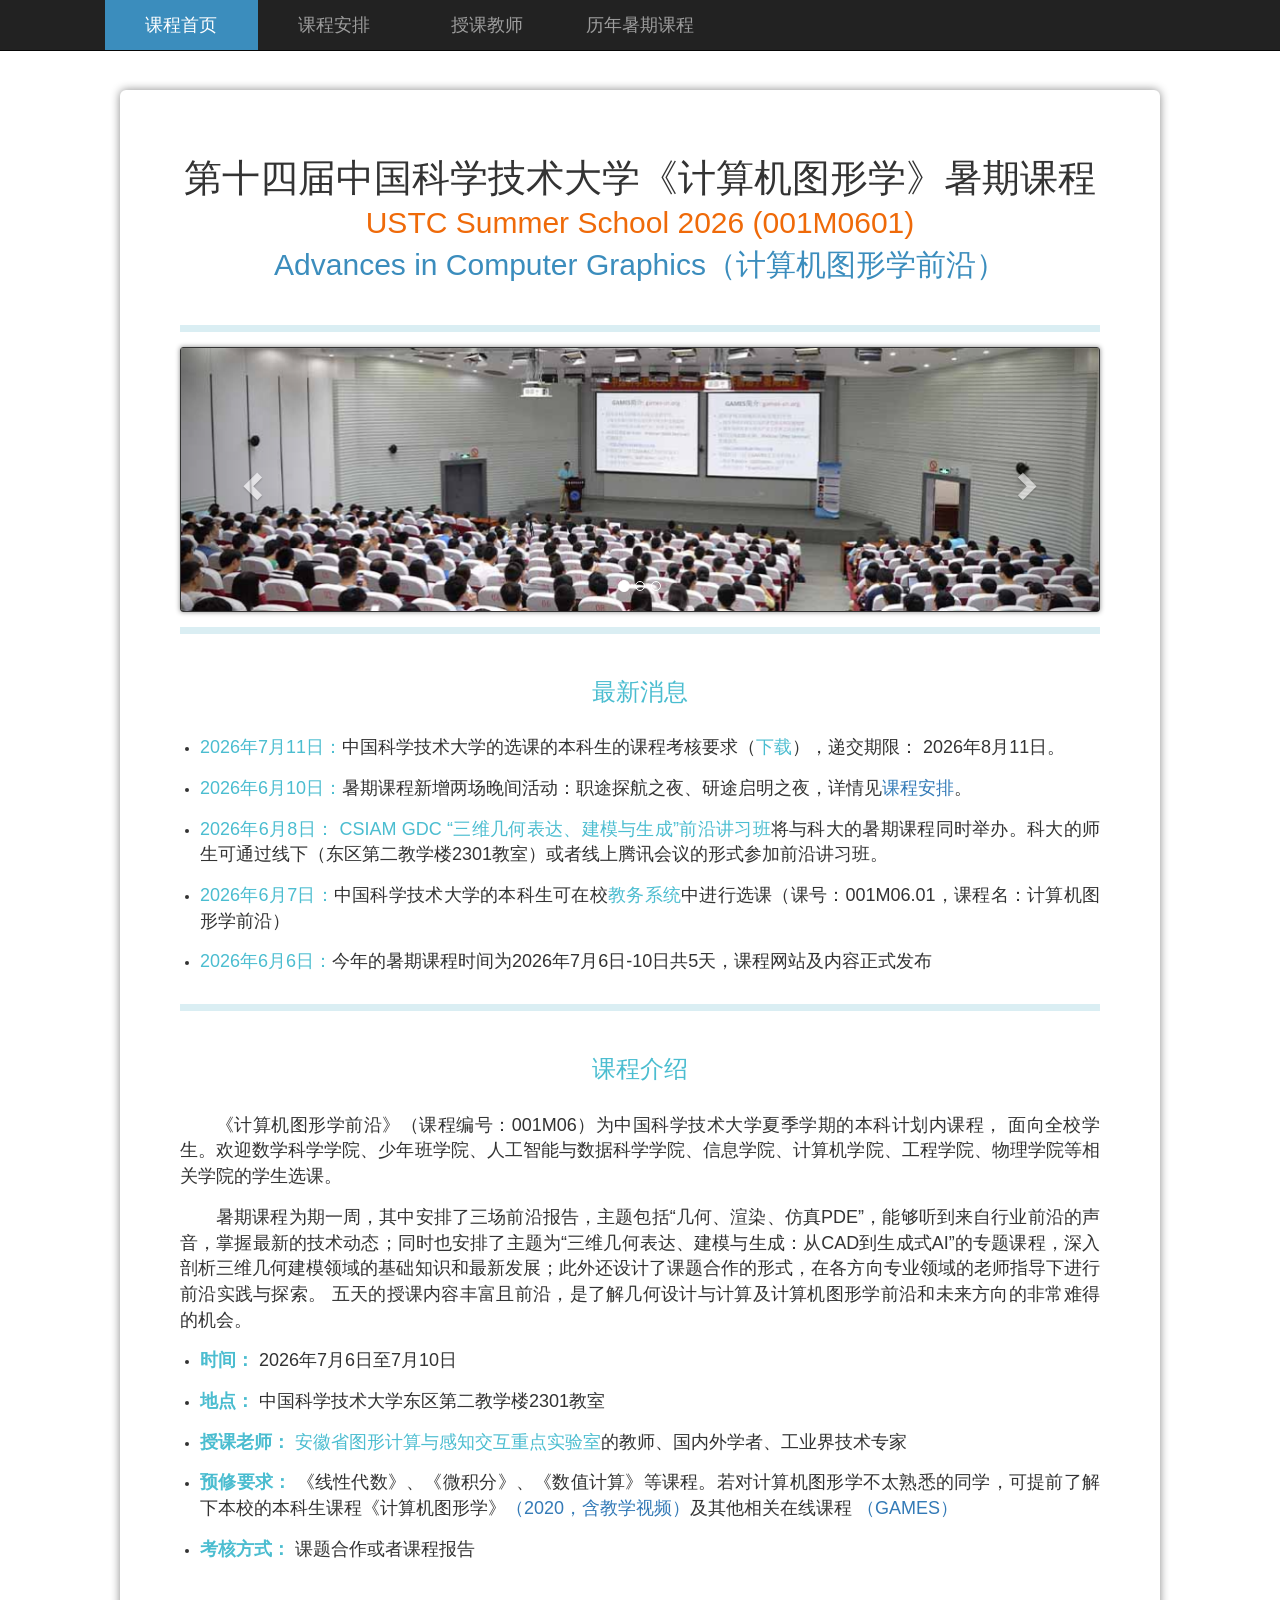
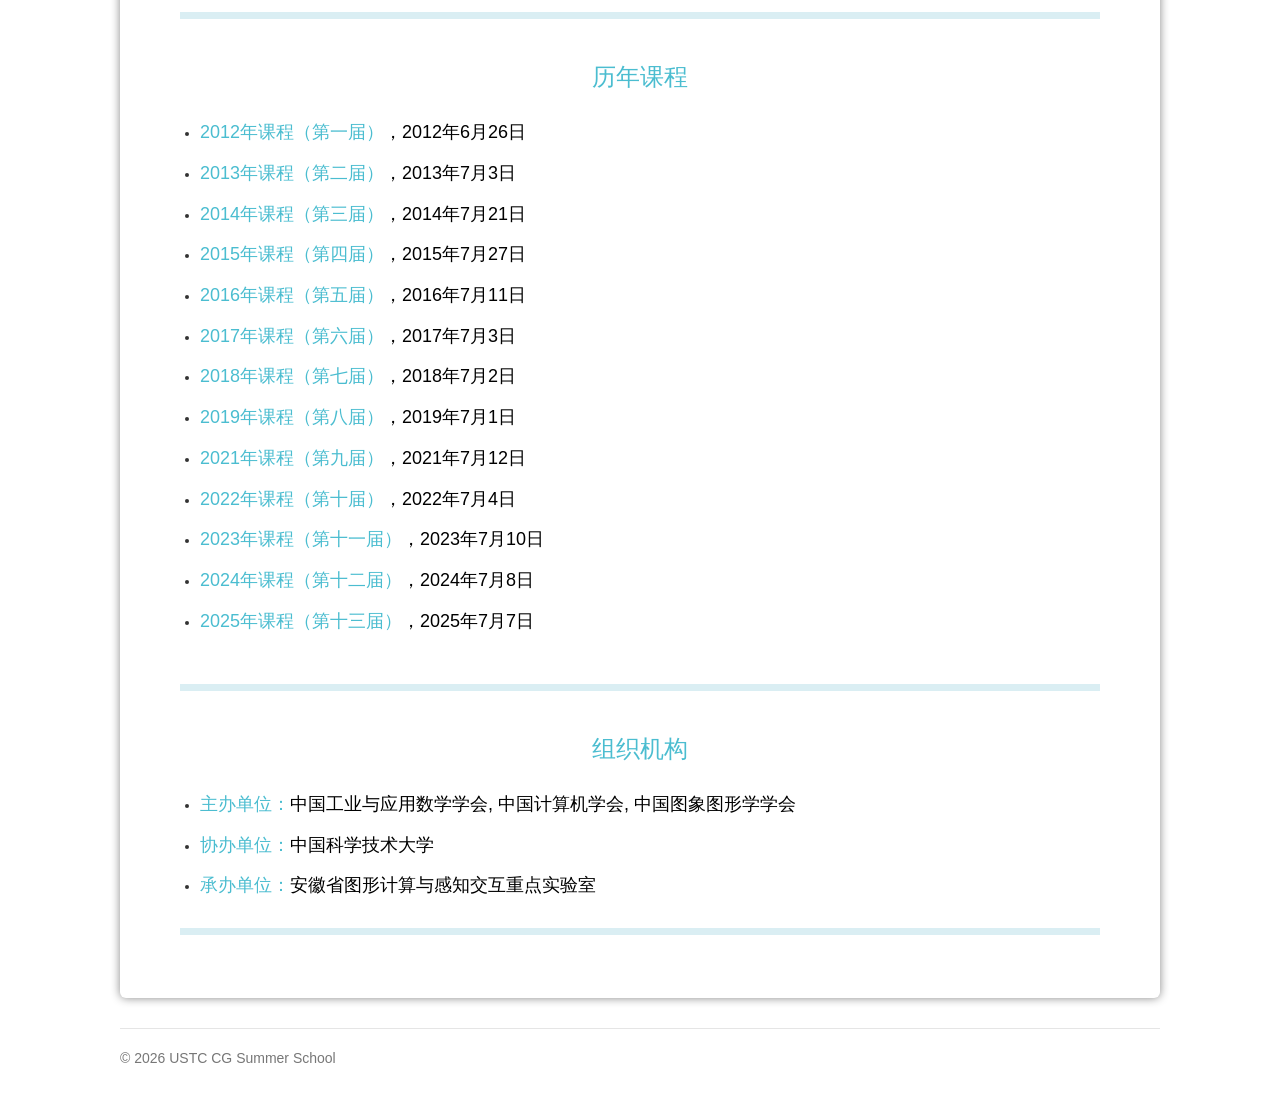
==== index.html @ a4daa9c7 "init" ====
<!DOCTYPE html>
<!-- saved from url=(0070)http://staff.ustc.edu.cn/~lgliu/Courses/SummerSchool_2025/default.html -->
<html lang="en">

<head>
  <meta http-equiv="Content-Type" content="text/html; charset=UTF-8">

  <meta http-equiv="X-UA-Compatible" content="IE=edge">
  <meta name="viewport" content="width=device-width, initial-scale=1">
  <!-- The above 3 meta tags *must* come first in the head; any other head content must come *after* these tags -->
  <meta name="description" content="">
  <meta name="author" content="">
  <link rel="icon" href="./favicon.ico">

  <title>2026中科大《计算机图形学》暑期课程</title>

  <!-- Bootstrap core CSS -->
  <link href="./css_files/bootstrap.css" rel="stylesheet">

  <!-- IE10 viewport hack for Surface/desktop Windows 8 bug -->
  <link href="./css_files/ie10-viewport-bug-workaround.css" rel="stylesheet">

  <!-- Custom styles for this template -->
  <link href="./css_files/GAMES_style.css" rel="stylesheet">
  <link href="./css_files/GAMES_Mobile_style.css" rel="stylesheet">
  <!-- Just for debugging purposes. Don't actually copy these 2 lines! -->
  <!--[if lt IE 9]><script src="../../assets/js/ie8-responsive-file-warning.js"></script><![endif]-->
  <script src="./js_files/ie-emulation-modes-warning.js"></script>

  <!-- HTML5 shim and Respond.js for IE8 support of HTML5 elements and media queries -->
  <!--[if lt IE 9]>
      <script src="https://oss.maxcdn.com/html5shiv/3.7.3/html5shiv.min.js"></script>
      <script src="https://oss.maxcdn.com/respond/1.4.2/respond.min.js"></script>
    <![endif]-->
  <style id="highlight-mengshou-style">
    .highlight-mengshou-wrap {
      background: #ff9;
      cursor: pointer;
    }

    .highlight-mengshou-wrap.active {
      background: #ffb;
    }
  </style>
</head>

<body>

  <nav class="navbar navbar-inverse navbar-fixed-top">
    <div class="container">
      <div class="navbar-header">
        <button type="button" class="navbar-toggle collapsed" data-toggle="collapse" data-target="#navbar"
          aria-expanded="false" aria-controls="navbar">
          <span class="sr-only">Toggle navigation</span>
          <span class="icon-bar"></span>
          <span class="icon-bar"></span>
          <span class="icon-bar"></span>
        </button>

        <!--<a class="navbar-brand" href="#"></a>-->

      </div>
      <div id="navbar" class="collapse navbar-collapse">
        <ul class="nav navbar-nav">
          <li class="active"><a href="./index.html">课程首页</a></li>
          <li><a href="./program.html">课程安排</a></li>
          <li><a href="./speaker.html">授课教师</a></li>
          <li><a href="http://staff.ustc.edu.cn/~lgliu/Courses/SummerSchool/USTC-summer-school.html"
              target="_blank">历年暑期课程</a></li>
        </ul>
      </div>
      <!--/.nav-collapse -->
    </div>
  </nav>

  <!--/.nav-collapse -->



  <div class="container">

    <div class="starter-template">

      <div class="jumbotron">
        <h1 style="font-size:38px;">第十四届中国科学技术大学《计算机图形学》暑期课程<br>
          <font style="color:#ef6a09;font-weight:500;font-size:30px;">USTC Summer School 2026 (001M0601)</font>
          <br>
          <font style="color:#3b8dbd;font-weight:500;font-size:30px;">Advances in Computer Graphics（计算机图形学前沿）</font>
        </h1>
        <p style="font-size:22px;border-bottom: 7px solid rgb(218, 238, 243);"> <br></p>

        <div id="carousel-example-generic" class="carousel slide" data-ride="carousel">
          <ol class="carousel-indicators">
            <li data-target="#carousel-example-generic" data-slide-to="0" class="active"></li>
            <li data-target="#carousel-example-generic" data-slide-to="1" class=""></li>
            <li data-target="#carousel-example-generic" data-slide-to="2" class=""></li>
          </ol>
          <div class="carousel-inner" role="listbox">
            <div class="item active"><img src="./img_files/f1.jpg" alt="1st slide"></div>
            <div class="item"><img src="./img_files/f2.jpg" alt="2nd slide"></div>
            <div class="item"><img src="./img_files/f3.jpg" alt="3nd slide"></div>
          </div>
          <a class="left carousel-control" href="#carousel-example-generic" role="button" data-slide="prev">
            <span class="glyphicon glyphicon-chevron-left" aria-hidden="true"></span>
            <span class="sr-only">Previous</span>
          </a>
          <a class="right carousel-control" href="#carousel-example-generic" role="button" data-slide="next">
            <span class="glyphicon glyphicon-chevron-right" aria-hidden="true"></span>
            <span class="sr-only">Next</span>
          </a>
        </div>
        <p style="font-size:10px;border-bottom: 7px solid rgb(218, 238, 243);"> <br></p>
        <br>
        <h4 style="color:#4bbdd0;">最新消息</h4>
        <br>
        <ul style="text-align:left;padding-left:20px;">

          <li>
            <p>
              <font style="color:#4bbdd0;font-weight:500;">2026年7月11日：</font>中国科学技术大学的选课的本科生的课程考核要求（<a
                style="color:#4bbdd0;"
                href="http://staff.ustc.edu.cn/~fuxm/course/SummerSchool_2026/download/FinalTest.docx">下载</a>），递交期限：
              2026年8月11日。
            </p>
          </li>


          <li>
            <p>
              <font style="color:#4bbdd0;font-weight:500;">2026年6月10日：</font>暑期课程新增两场晚间活动：职途探航之夜、研途启明之夜，详情见<a
                href="./program.html" target="_blank">课程安排</a>。
            </p>
          </li>
          <li>
            <p>
              <font style="color:#4bbdd0;font-weight:500;">2026年6月8日：</font><a style="color:#4bbdd0;"
                href="http://http://gcl.ustc.edu.cn/static/GRMG2026/index.html" target="_blank">
                CSIAM GDC “三维几何表达、建模与生成”前沿讲习班</a>将与科大的暑期课程同时举办。科大的师生可通过线下（东区第二教学楼2301教室）或者线上腾讯会议的形式参加前沿讲习班。
            </p>
          </li>
          <li>
            <p>
              <font style="color:#4bbdd0;font-weight:500;">2026年6月7日：</font>中国科学技术大学的本科生可在校<a style="color:#4bbdd0;"
                href="https://jw.ustc.edu.cn/login" target="_blank">教务系统</a>中进行选课（课号：001M06.01，课程名：计算机图形学前沿）
            </p>
          </li>


          <li>
            <p>
              <font style="color:#4bbdd0;font-weight:500;">2026年6月6日：</font>今年的暑期课程时间为2026年7月6日-10日共5天，课程网站及内容正式发布
            </p>
          </li>

        </ul>
        <p style="font-size:10px;border-bottom: 7px solid rgb(218, 238, 243);"> <br></p>
        <br>
        <h4 style="color:#4bbdd0;">课程介绍</h4>
        <br>
        <p style="text-indent:36px;word-break: normal; ">《计算机图形学前沿》（课程编号：001M06）为中国科学技术大学夏季学期的本科计划内课程，
          面向全校学生。欢迎数学科学学院、少年班学院、人工智能与数据科学学院、信息学院、计算机学院、工程学院、物理学院等相关学院的学生选课。</p>
        <p style="text-indent:36px;">
          暑期课程为期一周，其中安排了三场前沿报告，主题包括“几何、渲染、仿真PDE”，能够听到来自行业前沿的声音，掌握最新的技术动态；同时也安排了主题为“三维几何表达、建模与生成：从CAD到生成式AI”的专题课程，深入剖析三维几何建模领域的基础知识和最新发展；此外还设计了课题合作的形式，在各方向专业领域的老师指导下进行前沿实践与探索。
          五天的授课内容丰富且前沿，是了解几何设计与计算及计算机图形学前沿和未来方向的非常难得的机会。</p>
        <p></p>
        <p style="text-indent:36px;"></p>
        <ul style="text-align:left;padding-left:20px;">
          <li>
            <p>
              <font style="font-weight:bold;color:#4bbdd0;">时间：</font>
              <font style="font-weight:500;">2026年7月6日至7月10日</font>
            </p>
          </li>
          <li>
            <p>
              <font style="font-weight:bold;color:#4bbdd0;">地点：</font>
              <font style="font-weight:500;">中国科学技术大学东区第二教学楼2301教室</font>
            </p>
          </li>
          <li>
            <p>
              <font style="font-weight:bold;color:#4bbdd0;">授课老师：</font>
              <font style="font-weight:500;"><a style="color:#4bbdd0;" href="http://gcl.ustc.edu.cn/" target="_blank">
                  安徽省图形计算与感知交互重点实验室</a>的教师、国内外学者、工业界技术专家</font>
            </p>
          </li>
          <li>
            <p>
              <font style="font-weight:bold;color:#4bbdd0;">预修要求：</font>
              <font style="font-weight:500;">《线性代数》、《微积分》、《数值计算》等课程。若对计算机图形学不太熟悉的同学，可提前了解下本校的本科生课程《计算机图形学》<a
                  href="http://staff.ustc.edu.cn/~lgliu/Courses/ComputerGraphics_2020_spring-summer/default.htm"
                  target="_blank">（2020，含教学视频）</a>及其他相关在线课程
                <a href="http://staff.ustc.edu.cn/~lgliu/Courses/SummerSchool/USTC-summer-school.html"
                  target="_blank">（GAMES）</a>
              </font>
            </p>
          </li>
          <li>
            <p>
              <font style="font-weight:bold;color:#4bbdd0;">考核方式：</font>
              <font style="font-weight:500;">课题合作或者课程报告</font>
            </p>
          </li>
        </ul>


        <br>
        <p style="font-size:10px;border-bottom: 7px solid rgb(218, 238, 243);"> <br></p>
        <br>
        <h4 style="color:#4bbdd0;">历年课程</h4>
        <br>
        <ul style="text-align:left;padding-left:20px;">
          <li>
            <p>
              <font style="color:#000000;font-weight:400;"><a style="color:#4bbdd0;font-weight:400;"
                  href="http://staff.ustc.edu.cn/~lgliu/Courses/SummerSchool_2012/default.htm"
                  target="_blank">2012年课程（第一届）</a>，2012年6月26日</font><br>
            </p>
          </li>
          <li>
            <p>
              <font style="color:#000000;font-weight:400;"><a style="color:#4bbdd0;font-weight:400;"
                  href="http://staff.ustc.edu.cn/~lgliu/Courses/SummerSchool_2013/default.htm"
                  target="_blank">2013年课程（第二届）</a>，2013年7月3日</font><br>
            </p>
          </li>
          <li>
            <p>
              <font style="color:#000000;font-weight:400;"><a style="color:#4bbdd0;font-weight:400;"
                  href="http://staff.ustc.edu.cn/~lgliu/Courses/SummerSchool_2014/default.htm"
                  target="_blank">2014年课程（第三届）</a>，2014年7月21日</font><br>
            </p>
          </li>
          <li>
            <p>
              <font style="color:#000000;font-weight:400;"><a style="color:#4bbdd0;font-weight:400;"
                  href="http://staff.ustc.edu.cn/~lgliu/Courses/SummerSchool_2015/default.html"
                  target="_blank">2015年课程（第四届）</a>，2015年7月27日</font><br>
            </p>
          </li>
          <li>
            <p>
              <font style="color:#000000;font-weight:400;"><a style="color:#4bbdd0;font-weight:400;"
                  href="http://staff.ustc.edu.cn/~lgliu/Courses/SummerSchool_2016/default.html"
                  target="_blank">2016年课程（第五届）</a>，2016年7月11日</font><br>
            </p>
          </li>
          <li>
            <p>
              <font style="color:#000000;font-weight:400;"><a style="color:#4bbdd0;font-weight:400;"
                  href="http://staff.ustc.edu.cn/~lgliu/Courses/SummerSchool_2017/default.html"
                  target="_blank">2017年课程（第六届）</a>，2017年7月3日</font><br>
            </p>
          </li>
          <li>
            <p>
              <font style="color:#000000;font-weight:400;"><a style="color:#4bbdd0;font-weight:400;"
                  href="http://staff.ustc.edu.cn/~lgliu/Courses/SummerSchool_2018"
                  target="_blank">2018年课程（第七届）</a>，2018年7月2日</font><br>
            </p>
          </li>
          <li>
            <p>
              <font style="color:#000000;font-weight:400;"><a style="color:#4bbdd0;font-weight:400;"
                  href="http://staff.ustc.edu.cn/~juyong/SummerSchool_2019" target="_blank">2019年课程（第八届）</a>，2019年7月1日
              </font><br>
            </p>
          </li>
          <li>
            <p>
              <font style="color:#000000;font-weight:400;"><a style="color:#4bbdd0;font-weight:400;"
                  href="http://staff.ustc.edu.cn/~renjiec/SummerSchool_2021" target="_blank">2021年课程（第九届）</a>，2021年7月12日
              </font><br>
            </p>
          </li>
          <li>
            <p>
              <font style="color:#000000;font-weight:400;"><a style="color:#4bbdd0;font-weight:400;"
                  href="http://staff.ustc.edu.cn/~renjiec/SummerSchool_2022" target="_blank">2022年课程（第十届）</a>，2022年7月4日
              </font><br>
            </p>
          </li>
          <li>
            <p>
              <font style="color:#000000;font-weight:400;"><a style="color:#4bbdd0;font-weight:400;"
                  href="http://gcl.ustc.edu.cn/Courses/SummerSchool_2023" target="_blank">2023年课程（第十一届）</a>，2023年7月10日
              </font><br>
            </p>
          </li>
          <li>
            <p>
              <font style="color:#000000;font-weight:400;"><a style="color:#4bbdd0;font-weight:400;"
                  href="http://staff.ustc.edu.cn/~fuxm/course/SummerSchool_2024/index.html"
                  target="_blank">2024年课程（第十二届）</a>，2024年7月8日</font><br>
            </p>
          </li>
          <li>
            <p>
              <font style="color:#000000;font-weight:400;"><a style="color:#4bbdd0;font-weight:400;"
                  href="http://staff.ustc.edu.cn/~fuxm/course/SummerSchool_2025/index.html"
                  target="_blank">2025年课程（第十三届）</a>，2025年7月7日</font><br>
            </p>
          </li>
        </ul>
        <br>

        <p style="font-size:10px;border-bottom: 7px solid rgb(218, 238, 243);"> <br></p>
        <br>
        <h4 style="color:#4bbdd0;">组织机构</h4>
        <br>
        <ul style="text-align:left;padding-left:20px;">
          <li>
            <p>
              <font style="color:#4bbdd0;font-weight:500;">主办单位：</font><a style="color:#000000;font-weight:400;"
                href="https://www.csiam.org.cn/" target="_blank">中国工业与应用数学学会,</a> <a
                style="color:#000000;font-weight:400;" href="https://www.ccf.org.cn/" target="_blank">中国计算机学会,</a> <a
                style="color:#000000;font-weight:400;" href="http://www.csig.org.cn/" target="_blank">中国图象图形学学会</a>
            </p>
          </li>
          <li>
            <p>
              <font style="color:#4bbdd0;font-weight:500;">协办单位：</font><a style="color:#000000;font-weight:400;"
                href="http://www.ustc.edu.cn/" target="_blank">中国科学技术大学</a>
            </p>
          </li>
          <li>
            <p>
              <font style="color:#4bbdd0;font-weight:500;">承办单位：</font><a style="color:#000000;font-weight:400;"
                href="http://gcl.ustc.edu.cn/" target="_blank">安徽省图形计算与感知交互重点实验室</a>
            </p>
          </li>
        </ul>
        <p style="font-size:10px;border-bottom: 7px solid rgb(218, 238, 243);"> <br></p>




      </div>



      <footer class="footer">
        <p>© 2026 USTC CG Summer School</p>
      </footer>


    </div>

  </div>
  <!-- /.container -->


  <!-- Bootstrap core JavaScript
    ================================================== -->
  <!-- Placed at the end of the document so the pages load faster -->
  <script src="./js_files/jquery.min.js"></script>
  <script>
    window.jQuery || document.write('<script src="./js_files/jquery.min.js"><\/script>')
  </script>
  <script src="./js_files/bootstrap.min.js"></script>
  <script src="./js_files/docs.min.js"></script>

  <!-- IE10 viewport hack for Surface/desktop Windows 8 bug -->
  <script src="./js_files/ie10-viewport-bug-workaround.js"></script>



  <webhighlights-element-registry elements-count="51"></webhighlights-element-registry>
  <div id="webhighlights-notificationsghdpaajjhmlfkogblgeibaabcpjfgldn"></div>
  <style id="web-highlights-global-style-variables">
    :root {
      --wh-slate-50: #f8fafc;
      --wh-slate-100: #f1f5f9;
      --wh-slate-200: #e2e8f0;
      --wh-slate-300: #cbd5e1;
      --wh-slate-400: #94a3b8;
      --wh-slate-500: #64748b;
      --wh-slate-600: #475569;
      --wh-slate-700: #334155;
      --wh-slate-800: #1e293b;
      --wh-slate-900: #0f172a;
      --wh-slate-950: #020617;
      --wh-primary-50: rgb(188, 220, 205);
      --wh-primary-100: rgb(154, 208, 185);
      --wh-primary-200: rgb(120, 197, 164);
      --wh-primary-300: rgb(86, 186, 144);
      --wh-primary-400: rgb(53, 176, 125);
      --wh-primary-500: rgb(0, 179, 122);
      --wh-primary-600: hsl(161, 100%, 33%);
      --wh-primary-700: hsl(161, 100%, 31%);
      --wh-primary-800: hsl(161, 100%, 29%);
      --wh-primary-900: hsl(161, 100%, 25%);
      --wh-primary-950: hsl(161, 100%, 20%);
      --wh-secondary-50: hsl(218, 22%, 27%);
      --wh-secondary-100: hsl(218, 22%, 23%);
      --wh-secondary-200: hsl(218, 22%, 22%);
      --wh-secondary-300: hsl(218, 22%, 19%);
      --wh-secondary-400: hsl(218, 22%, 17%);
      --wh-secondary-500: hsl(218, 22%, 15%);
      --wh-secondary-600: hsl(218, 22%, 13%);
      --wh-secondary-700: hsl(218, 22%, 11%);
      --wh-secondary-800: hsl(218, 22%, 9%);
      --wh-secondary-900: hsl(218, 22%, 5%);
      --wh-secondary-950: hsl(218, 22%, 3%);
      --wh-gray-50: #f9fafb;
      --wh-gray-100: #f3f4f6;
      --wh-gray-200: #e5e7eb;
      --wh-gray-300: #d1d5db;
      --wh-gray-400: #9ca3af;
      --wh-gray-500: #6b7280;
      --wh-gray-600: #4b5563;
      --wh-gray-700: #374151;
      --wh-gray-800: #1f2937;
      --wh-gray-900: #111827;
      --wh-gray-950: #030712;
      --wh-zinc-50: #fafafa;
      --wh-zinc-100: #f4f4f5;
      --wh-zinc-200: #e4e4e7;
      --wh-zinc-300: #d4d4d8;
      --wh-zinc-400: #a1a1aa;
      --wh-zinc-500: #71717a;
      --wh-zinc-600: #52525b;
      --wh-zinc-700: #3f3f46;
      --wh-zinc-800: #27272a;
      --wh-zinc-900: #18181b;
      --wh-zinc-950: #09090b;
      --wh-neutral-50: #fafafa;
      --wh-neutral-100: #f5f5f5;
      --wh-neutral-200: #e5e5e5;
      --wh-neutral-300: #d4d4d4;
      --wh-neutral-400: #a3a3a3;
      --wh-neutral-500: #737373;
      --wh-neutral-600: #525252;
      --wh-neutral-700: #404040;
      --wh-neutral-800: #262626;
      --wh-neutral-900: #171717;
      --wh-neutral-950: #0a0a0a;
      --wh-stone-50: #fafaf9;
      --wh-stone-100: #f5f5f4;
      --wh-stone-200: #e7e5e4;
      --wh-stone-300: #d6d3d1;
      --wh-stone-400: #a8a29e;
      --wh-stone-500: #78716c;
      --wh-stone-600: #57534e;
      --wh-stone-700: #44403c;
      --wh-stone-800: #292524;
      --wh-stone-900: #1c1917;
      --wh-stone-950: #0c0a09;
      --wh-red-50: #fef2f2;
      --wh-red-100: #fee2e2;
      --wh-red-200: #fecaca;
      --wh-red-300: #fca5a5;
      --wh-red-400: #f87171;
      --wh-red-500: #ef4444;
      --wh-red-600: #dc2626;
      --wh-red-700: #b91c1c;
      --wh-red-800: #991b1b;
      --wh-red-900: #7f1d1d;
      --wh-red-950: #450a0a;
      --wh-orange-50: #fff7ed;
      --wh-orange-100: #ffedd5;
      --wh-orange-200: #fed7aa;
      --wh-orange-300: #fdba74;
      --wh-orange-400: #fb923c;
      --wh-orange-500: #f97316;
      --wh-orange-600: #ea580c;
      --wh-orange-700: #c2410c;
      --wh-orange-800: #9a3412;
      --wh-orange-900: #7c2d12;
      --wh-orange-950: #431407;
      --wh-amber-50: #fffbeb;
      --wh-amber-100: #fef3c7;
      --wh-amber-200: #fde68a;
      --wh-amber-300: #fcd34d;
      --wh-amber-400: #fbbf24;
      --wh-amber-500: #f59e0b;
      --wh-amber-600: #d97706;
      --wh-amber-700: #b45309;
      --wh-amber-800: #92400e;
      --wh-amber-900: #78350f;
      --wh-amber-950: #451a03;
      --wh-yellow-50: #fefce8;
      --wh-yellow-100: #fef9c3;
      --wh-yellow-200: #fef08a;
      --wh-yellow-300: #fde047;
      --wh-yellow-400: #facc15;
      --wh-yellow-500: #eab308;
      --wh-yellow-600: #ca8a04;
      --wh-yellow-700: #a16207;
      --wh-yellow-800: #854d0e;
      --wh-yellow-900: #713f12;
      --wh-yellow-950: #422006;
      --wh-lime-50: #f7fee7;
      --wh-lime-100: #ecfccb;
      --wh-lime-200: #d9f99d;
      --wh-lime-300: #bef264;
      --wh-lime-400: #a3e635;
      --wh-lime-500: #84cc16;
      --wh-lime-600: #65a30d;
      --wh-lime-700: #4d7c0f;
      --wh-lime-800: #3f6212;
      --wh-lime-900: #365314;
      --wh-lime-950: #1a2e05;
      --wh-green-50: #f0fdf4;
      --wh-green-100: #dcfce7;
      --wh-green-200: #bbf7d0;
      --wh-green-300: #86efac;
      --wh-green-400: #4ade80;
      --wh-green-500: #22c55e;
      --wh-green-600: #16a34a;
      --wh-green-700: #15803d;
      --wh-green-800: #166534;
      --wh-green-900: #14532d;
      --wh-green-950: #052e16;
      --wh-emerald-50: #ecfdf5;
      --wh-emerald-100: #d1fae5;
      --wh-emerald-200: #a7f3d0;
      --wh-emerald-300: #6ee7b7;
      --wh-emerald-400: #34d399;
      --wh-emerald-500: #10b981;
      --wh-emerald-600: #059669;
      --wh-emerald-700: #047857;
      --wh-emerald-800: #065f46;
      --wh-emerald-900: #064e3b;
      --wh-emerald-950: #022c22;
      --wh-teal-50: #f0fdfa;
      --wh-teal-100: #ccfbf1;
      --wh-teal-200: #99f6e4;
      --wh-teal-300: #5eead4;
      --wh-teal-400: #2dd4bf;
      --wh-teal-500: #14b8a6;
      --wh-teal-600: #0d9488;
      --wh-teal-700: #0f766e;
      --wh-teal-800: #115e59;
      --wh-teal-900: #134e4a;
      --wh-teal-950: #042f2e;
      --wh-cyan-50: #ecfeff;
      --wh-cyan-100: #cffafe;
      --wh-cyan-200: #a5f3fc;
      --wh-cyan-300: #67e8f9;
      --wh-cyan-400: #22d3ee;
      --wh-cyan-500: #06b6d4;
      --wh-cyan-600: #0891b2;
      --wh-cyan-700: #0e7490;
      --wh-cyan-800: #155e75;
      --wh-cyan-900: #164e63;
      --wh-cyan-950: #083344;
      --wh-sky-50: #f0f9ff;
      --wh-sky-100: #e0f2fe;
      --wh-sky-200: #bae6fd;
      --wh-sky-300: #7dd3fc;
      --wh-sky-400: #38bdf8;
      --wh-sky-500: #0ea5e9;
      --wh-sky-600: #0284c7;
      --wh-sky-700: #0369a1;
      --wh-sky-800: #075985;
      --wh-sky-900: #0c4a6e;
      --wh-sky-950: #082f49;
      --wh-blue-50: #eff6ff;
      --wh-blue-100: #dbeafe;
      --wh-blue-200: #bfdbfe;
      --wh-blue-300: #93c5fd;
      --wh-blue-400: #60a5fa;
      --wh-blue-500: #3b82f6;
      --wh-blue-600: #2563eb;
      --wh-blue-700: #1d4ed8;
      --wh-blue-800: #1e40af;
      --wh-blue-900: #1e3a8a;
      --wh-blue-950: #172554;
      --wh-indigo-50: #eef2ff;
      --wh-indigo-100: #e0e7ff;
      --wh-indigo-200: #c7d2fe;
      --wh-indigo-300: #a5b4fc;
      --wh-indigo-400: #818cf8;
      --wh-indigo-500: #6366f1;
      --wh-indigo-600: #4f46e5;
      --wh-indigo-700: #4338ca;
      --wh-indigo-800: #3730a3;
      --wh-indigo-900: #312e81;
      --wh-indigo-950: #1e1b4b;
      --wh-violet-50: #f5f3ff;
      --wh-violet-100: #ede9fe;
      --wh-violet-200: #ddd6fe;
      --wh-violet-300: #c4b5fd;
      --wh-violet-400: #a78bfa;
      --wh-violet-500: #8b5cf6;
      --wh-violet-600: #7c3aed;
      --wh-violet-700: #6d28d9;
      --wh-violet-800: #5b21b6;
      --wh-violet-900: #4c1d95;
      --wh-violet-950: #2e1065;
      --wh-purple-50: #faf5ff;
      --wh-purple-100: #f3e8ff;
      --wh-purple-200: #e9d5ff;
      --wh-purple-300: #d8b4fe;
      --wh-purple-400: #c084fc;
      --wh-purple-500: #a855f7;
      --wh-purple-600: #9333ea;
      --wh-purple-700: #7e22ce;
      --wh-purple-800: #6b21a8;
      --wh-purple-900: #581c87;
      --wh-purple-950: #3b0764;
      --wh-fuchsia-50: #fdf4ff;
      --wh-fuchsia-100: #fae8ff;
      --wh-fuchsia-200: #f5d0fe;
      --wh-fuchsia-300: #f0abfc;
      --wh-fuchsia-400: #e879f9;
      --wh-fuchsia-500: #d946ef;
      --wh-fuchsia-600: #c026d3;
      --wh-fuchsia-700: #a21caf;
      --wh-fuchsia-800: #86198f;
      --wh-fuchsia-900: #701a75;
      --wh-fuchsia-950: #4a044e;
      --wh-pink-50: #fdf2f8;
      --wh-pink-100: #fce7f3;
      --wh-pink-200: #fbcfe8;
      --wh-pink-300: #f9a8d4;
      --wh-pink-400: #f472b6;
      --wh-pink-500: #ec4899;
      --wh-pink-600: #db2777;
      --wh-pink-700: #be185d;
      --wh-pink-800: #9d174d;
      --wh-pink-900: #831843;
      --wh-pink-950: #500724;
      --wh-rose-50: #fff1f2;
      --wh-rose-100: #ffe4e6;
      --wh-rose-200: #fecdd3;
      --wh-rose-300: #fda4af;
      --wh-rose-400: #fb7185;
      --wh-rose-500: #f43f5e;
      --wh-rose-600: #e11d48;
      --wh-rose-700: #be123c;
      --wh-rose-800: #9f1239;
      --wh-rose-900: #881337;
      --wh-rose-950: #4c0519;
      --wh-primary-color: var(--wh-primary-500);
      --wh-primary-color-hover: #00a16e;
      --wh-primary-color-transparent: #00aa7424;
      --wh-primary-color-transparent-light: #00a8730f;
      --wh-primary-color-transparent-strong: #00a87340;
      --wh-primary-color-transparent-stronger: hsla(161, 100%, 33%, 0.5);
      --wh-primary-color-transparent-strongest: hsla(161, 100%, 33%, 0.75);
      --wh-primary-light: #53e3a6;
      --wh-primary-dark: #007f4b;
      --wh-primary-dark-hover: #017444;
      --wh-primary-shadow: #00b07841;
      --wh-primary-shadow-2: #00b07870;
      --wh-primary-border-color: #c8c8c870;
      --wh-warning-color: #ff5a1f;
      --wh-warning-color-light: #feecdc;
      --wh-ai-primary-decimal: 167, 139, 250;
      --wh-ai-secondary-decimal: 147, 51, 234;
      --wh-ai-accent-decimal: 244, 114, 182;
      --wh-ai-primary: rgba(var(--wh-ai-primary-decimal), 1);
      --wh-ai-secondary: rgba(var(--wh-ai-secondary-decimal), 1);
      --wh-ai-accent: rgba(var(--wh-ai-accent-decimal), 1);
      --secondary-color: #3d4455;
      --secondary-color-hover: #3a4052;
      --secondary-color-transparent: #3d44556b;
      --secondary-light: #4c556d;
      --secondary-dark: #252934;
      --secondary-dark-hover: #191b22;
      --secondary-dark-transparent: #2e2d2d46;
      --highlight-color: #92ffaa;
      --error-color: #d62d4c;
      --error-color-light: #fde8e8;
      --error-info: #14854e;
      --success-color: #0e9f6e;
      --success-color-light: #def7ec;
      --font-color: #2f3237;
      --font-color-light: #626364;
      --font-color-dark: #252525;
      --wh-font-family: 'SF Pro Display', 'Inter', ui-sans-serif, -apple-system, BlinkMacSystemFont, "Segoe UI Variable Display", "Segoe UI", Helvetica, "Apple Color Emoji", Arial, sans-serif, "Segoe UI Emoji", "Segoe UI Symbol";
      --font-family: var(--wh-font-family);
      --wh-link-color: #1d9bf0;
      --wh-form-active-color: #3b82f6;
      --wh-accent-blue: #1f6feb;
      --BREAKPOINT_XS: 575px;
      --BREAKPOINT_S: 767px;
      --BREAKPOINT_M: 991px;
      --BREAKPOINT_L: 1199px;
      --BREAKPOINT_XL: 1399px;
      --BREAKPOINT_XXL: 1699px;
      --wh-danger-color: var(--wh-red-600);
      --wh-danger-color-hover: var(--wh-red-700);
      --wh-font-size: 13px;
      --wh-blockquote-line-height: 1.3;
      --wh-breakpoint-xs: 575px;
      --wh-breakpoint-s: 767px;
      --wh-breakpoint-m: 991px;
      --wh-breakpoint-l: 1199px;
      --wh-breakpoint-xl: 1399px;
      --wh-breakpoint-xxl: 1699px;
      --wh-font-size-2xs: 10px;
      --wh-font-size-xs: 11px;
      --wh-font-size-s: 12px;
      --wh-font-size-m: 13px;
      --wh-font-size-l: 14px;
      --wh-font-size-xl: 16px;
      --wh-font-size-2xl: 18px;
      --wh-font-size-3xl: 20px;
      --wh-font-size-4xl: 24px;
      --wh-font-size-5xl: 30px;
      --wh-font-size-6xl: 36px;
      --wh-spacing-2xs: 2px;
      --wh-spacing-xs: 4px;
      --wh-spacing-s: 8px;
      --wh-spacing-m: 12px;
      --wh-spacing-l: 16px;
      --wh-spacing-xl: 24px;
      --wh-spacing-2xl: 32px;
      --wh-spacing-3xl: 48px;
      --wh-spacing-4xl: 64px;
      --wh-spacing-5xl: 96px;
      --wh-border-radius-none: 0px;
      --wh-border-radius-xs: 2px;
      --wh-border-radius-s: 4px;
      --wh-border-radius-m: 6px;
      --wh-border-radius-l: 8px;
      --wh-border-radius-xl: 12px;
      --wh-border-radius-2xl: 16px;
      --wh-border-radius-3xl: 24px;
      --wh-border-radius-full: 9999px;
      --wh-font-weight-light: 300;
      --wh-font-weight-normal: 400;
      --wh-font-weight-medium: 500;
      --wh-font-weight-semibold: 600;
      --wh-font-weight-bold: 700;
      --wh-font-weight-extrabold: 800;
      --wh-line-height-tight: 1.25;
      --wh-line-height-snug: 1.375;
      --wh-line-height-normal: 1.5;
      --wh-line-height-relaxed: 1.625;
      --wh-line-height-loose: 2;
      --wh-bg-base: var(--wh-secondary-600);
      --wh-bg-base-hover: var(--wh-secondary-500);
      --wh-border-base: var(--wh-secondary-200);
      --wh-border-base-hover: var(--wh-secondary-100);
      --wh-border-base-strong: var(--wh-secondary-100);
      --wh-border-base-strong-hover: var(--wh-secondary-50);
      --wh-bg-base-hover-strong: var(--wh-secondary-300);
      --wh-bg-back: var(--wh-secondary-700);
      --wh-bg-back-strong: var(--wh-secondary-800);
      --wh-bg-back-strong-hover: var(--wh-secondary-900);
      --wh-bg-back-hover: var(--wh-secondary-600);
      --wh-bg-back-hover-strong: var(--wh-secondary-800);
      --wh-border-back: var(--wh-secondary-100);
      --wh-border-back-strong: var(--wh-secondary-50);
      --wh-bg-front: var(--wh-secondary-400);
      --wh-bg-front-strong: var(--wh-secondary-200);
      --wh-bg-front-strong-hover: var(--wh-secondary-50);
      --wh-bg-front-hover: var(--wh-secondary-300);
      --wh-bg-front-hover-strong: var(--wh-secondary-200);
      --wh-border-front: hsl(227, 20%, 25%);
      --wh-border-front-strong: hsl(227, 20%, 35%);
      --wh-border-front-hover: hsl(227, 20%, 55%);
      --wh-text-stronger: hsl(0, 0%, 95%);
      --wh-text-strongest: hsl(0, 0%, 100%);
      --wh-text-strong: hsl(0, 0%, 90%);
      --wh-text: hsl(0, 0%, 85%);
      --wh-text-hover: var(--wh-text-strong);
      --wh-text-light: hsl(0, 0%, 82%);
      --wh-text-lighter: hsl(0, 0%, 72%);
      --wh-text-lightest: hsl(0, 0%, 62%);
      --wh-border-color: hsla(0, 0%, 100%, 0.15);
      --wh-border-color-strong: hsla(0, 0%, 100%, 0.25);
      --wh-note-editor-bg-color: hsl(221, 27%, 17%);
      --wh-note-editor-bg-color-preview: hsl(221, 27%, 15%);
      --wh-bg-tags: var(--wh-secondary-300);
      --wh-bg-tags-hover: var(--wh-secondary-200);
      --wh-syntax-bg-color: rgba(255, 255, 255, 0.05);
      --wh-fallback-img-color: var(--wh-secondary-600);
      --wh-bg-disabled: hsl(220, 22%, 18%);
      --wh-bg-notification-unread: hsla(161, 100%, 20%, 0.15);
      --wh-bg-notification-unread-hover: hsla(161, 100%, 20%, 0.05);
      --wh-subtle-gray: rgb(255, 255, 255, 0.1);
      --wh-shadow: inset 0 0 0.5px 1px hsla(0, 0%, 100%, 0.1),
        /* 2. shadow ring 👇 */
        0 0 0 1px hsla(230, 13%, 9%, 0.075),
        /* 3. multiple soft shadows 👇 */
        0 0.3px 0.4px hsla(230, 13%, 9%, 0.02),
        0 0.9px 1.5px hsla(230, 13%, 9%, 0.045),
        0 3.5px 6px hsla(230, 13%, 9%, 0.09);
      --wh-shadow-primary: var(--wh-primary-500) 0px 0px 0px 1px inset,
        var(--wh-primary-500) 0px 0px 1px;
      --wh-skeleton-bg: var(--wh-secondary-300);
      --wh-skeleton-bg-hover: var(--wh-secondary-200);
      --wh-skeleton-bg-strong: var(--wh-secondary-200);
      --wh-skeleton-bg-strong-hover: var(--wh-secondary-100);
      --wh-shadow-xs: 0 1px 2px 0 rgba(0, 0, 0, 0.3);
      --wh-shadow-s: 0 1px 3px 0 rgba(0, 0, 0, 0.4), 0 1px 2px -1px rgba(0, 0, 0, 0.4);
      --wh-shadow-m: 0 4px 6px -1px rgba(0, 0, 0, 0.4), 0 2px 4px -2px rgba(0, 0, 0, 0.4);
      --wh-shadow-l: 0 10px 15px -3px rgba(0, 0, 0, 0.4), 0 4px 6px -4px rgba(0, 0, 0, 0.4);
      --wh-shadow-xl: 0 20px 25px -5px rgba(0, 0, 0, 0.4), 0 8px 10px -6px rgba(0, 0, 0, 0.4);
      --wh-shadow-2xl: 0 25px 50px -12px rgba(0, 0, 0, 0.5);
      --wh-warning-bg: rgba(245, 158, 11, 0.08);
      --wh-warning-bg-hover: rgba(245, 158, 11, 0.10);
      --wh-warning-border: rgba(245, 158, 11, 0.2);
      --wh-warning-text: #f59e0b;
    }
  </style>
  <div id="give-freely-root-ghdpaajjhmlfkogblgeibaabcpjfgldn" class="give-freely-root"
    data-extension-id="ghdpaajjhmlfkogblgeibaabcpjfgldn"
    data-extension-name="Web Highlights: PDF &amp; Web Highlighter + Notes" style="display: block;"><template
      shadowrootmode="open">
      <style>
        :host {
          all: initial;
        }

        .gf-scroll-remove::-webkit-scrollbar {
          border-radius-bottom-right: 15px;
        }

        button {
          cursor: pointer;
          transition: transform 0.1s ease;
        }

        button:active {
          transform: scale(0.98);
        }

        .give-freely-close-button:hover {
          opacity: 0.7;
        }

        input[type="radio"] {
          margin-right: 8px;
        }

        hr {
          border: none;
          border-top: 1px solid #e5e5e5;
          margin: 1em 0;
        }

        dialog::backdrop {
          background-color: rgba(180, 180, 180, 0.6);
        }

        dialog.backdrop-hidden::backdrop {
          background-color: transparent;
        }
      </style>
      <div>
        <div class="gf-app"></div>
      </div>
    </template></div>
  <style id="web-highlights-global-styles">
    webhighlights-sidebar {
      --wh-font-size: 13.5px;
    }

    body.web-highlights-animate {
      transition: all 300ms linear;
      transition-property: margin-left, margin-right;
    }

    body.web-highlights-open {
      margin-left: 400px !important;
    }

    web-highlight.webhighlights-highlight {
      background-color: #92ffaa;
      cursor: pointer;
      visibility: visible !important;
    }

    web-highlight.webhighlights-highlight.webhighlight-with-tags,
    web-highlight.webhighlights-highlight.webhighlight-with-notes {
      border-bottom: 2.8px solid gray;
      border-radius: 0px;
    }

    web-highlight>*:not(webhighlights-popup-toolbox) {
      background-color: #92ffaa;
    }

    webhighlights-popup-toolbox.contains-highlight {
      transform: translate(-63px, -10px);
      position: fixed;
    }
  </style><webhighlights-popup-toolbox><template
      shadowrootmode="open"><!----><!--?--></template></webhighlights-popup-toolbox><webhighlights-marker><template
      shadowrootmode="open"><!---->
      <!--?lit$021836077$-->
    </template></webhighlights-marker>
</body><webhighlights-sidebar alignment="left" sidebar-width="400"><template shadowrootmode="open"><!---->
    <!--?lit$021836077$-->
    <webhighlights-main-component part="main-component" data-testid="webhighlights-sidebar-MAIN_COMPONENT"
      style="left: 0px; right: unset;"><template shadowrootmode="open"><!---->
        <webhighlights-popover data-testid="webhighlights-main-component-POPOVER"><template
            shadowrootmode="open"><!----><!--?--></template>
          <!--?lit$021836077$--><!--?-->
        </webhighlights-popover>

        <!-- Button to toggle side-bar. It hides when animation is active -->
        <!--?lit$021836077$--><!--?-->
        <!--?lit$021836077$-->
      </template></webhighlights-main-component>

    <!--?lit$021836077$--><!--?-->
  </template></webhighlights-sidebar>

</html>
---- css_files/ie10-viewport-bug-workaround.css ----
/*!
 * IE10 viewport hack for Surface/desktop Windows 8 bug
 * Copyright 2014-2015 Twitter, Inc.
 * Licensed under MIT (https://github.com/twbs/bootstrap/blob/master/LICENSE)
 */

/*
 * See the Getting Started docs for more information:
 * http://getbootstrap.com/getting-started/#support-ie10-width
 */
@-ms-viewport     { width: device-width; }
@-o-viewport      { width: device-width; }
@viewport         { width: device-width; }
---- css_files/GAMES_style.css ----
body {
  padding-top: 50px;
}

.starter-template {
  padding: 40px 15px;b
  text-align: center;
}

.navbar-collapse {
  text-align: center;
  width: 100%;
}

.navbar-nav li {
  height: 100%;
  text-align: center;
  vertical-align: middle;
  width: 14.285%;
  display: inline;
  font-size: 18px;
  list-style: none;
  /*去掉圆点*/
}
.navbar-nav>li>a{

  line-height: 40px;

  padding: 5px 5px 5px 5px;
vertical-align:middle;


}

.navbar-nav {
  display: inline-table;
  width: 100%;
  text-align: center;
}


  /* Everything but the jumbotron gets side spacing for mobile first views */
  .header,
  .marketing,
  .footer {
    padding-right: 15px;
    padding-left: 15px;
  }

  /* Custom page header */
  .header {
    padding-bottom: 20px;
    border-bottom: 1px solid #e5e5e5;
  }
  /* Make the masthead heading the same height as the navigation */
  .header h3 {
    margin-top: 0;
    margin-bottom: 0;
    line-height: 40px;
  }
.container-fluid>.navbar-collapse, .container-fluid>.navbar-header, .container>.navbar-collapse, .container>.navbar-header {

      margin-left: 0px;
}


  /* Custom page footer */
  .footer {
    padding-top: 19px;
    color: #777;
    border-top: 1px solid #e5e5e5;
  }

  /* Customize container */
  @media (min-width: 768px) {
    .container {
      max-width: 1100px;
      /* 总宽度 */
    }
  }
  .container-narrow > hr {
    margin: 30px 0;
  }

  /* Main marketing message and sign up button */
  .jumbotron {
    box-shadow: 0px 0px 10px #888888;
    text-align: center;
    border-bottom: 12px solid #ffffff;
    background-color:#ffffff;
  }
  .jumbotron .btn {
    padding: 14px 24px;
    font-size: 21px;
  }
  .jumbotron > ul > li{
    text-align:justify;text-justify:inter-ideograph;
  }

  /* Supporting marketing content */
  .marketing {
    margin: 40px 0;
  }
  .marketing p + h4 {
    margin-top: 28px;
  }

  /* Responsive: Portrait tablets and up */
  @media screen and (min-width: 768px) {
    /* Remove the padding we set earlier */
    .header,
    .marketing,
    .footer {
      padding-right: 0;
      padding-left: 0;
    }
    /* Space out the masthead */
    .header {
      margin-bottom: 130px;
    }
    /* Remove the bottom border on the jumbotron for visual effect */
    .jumbotron {
      border-bottom: 0;
    }
  }
.carousel.slide{
box-shadow: 0px 0px 5px #888888;
border:0.5px solid;
border-radius:3px;

}
.carousel-indicators{
/*圆点位置*/
      bottom: 4px;
}
.jumbotron h4{
font-size:24px;

}
.jumbotron p{
  font-size:18px;
text-align:justify;

}
.jumbotron img {
  max-width: 100%;
  height: auto !important;
  box-sizing: border-box;
}

/*主讲人图片*/
.placeholders {
  margin-bottom: 30px;
  text-align: center;
}
.placeholders h4 {
  margin-bottom: 0;
}
.placeholder {
  margin-bottom: 20px;
}
.speaker-photo {
  display: inline-block;
  position: relative;
  width: 146px;
  height: 146px;
  overflow: hidden;
  border-radius: 50%;
  box-shadow: 2px 2px 5px #888888;
  vertical-align: middle;
  background-color: #ffffff;
}
.speaker-photo img {
  position: absolute;
  left: 50%;
  top: 50%;
  display: block;
  width: var(--photo-width, auto);
  height: var(--photo-height, 100%);
  max-width: none;
  max-height: none;
  border-radius: 0;
  box-shadow: none;
  transform: translate(-50%, -50%) translate(var(--photo-x, 0px), var(--photo-y, 0px)) scale(var(--photo-scale, 1));
  transform-origin: center center;
}
.tableA{

text-align:center;
border-top: 1px solid #9a9a9a;
margin-bottom:0px;
max-width: 100%;
overflow-x: auto;
-webkit-overflow-scrolling: touch;
}
.tableA > table {
  width: 100%;
}
.tableA td,
.tableA th {
  word-break: break-word;
}
.table > thead > tr > th, .table > tbody > tr > th, .table > tfoot > tr > th, .table > thead > tr > td, .table > tbody > tr > td, .table > tfoot > tr > td {
    padding: 4px;
    vertical-align: middle;}

.table > thead > tr > th, .table > tbody > tr > th, .table > tfoot > tr > th, .table > thead > tr > td, .table > tbody > tr > td, .table > tfoot > tr > td{
border:1px solid #9a9a9a; vertical-align: middle;
}
.table > caption + thead > tr:first-child > th, .table > colgroup + thead > tr:first-child > th, .table > thead:first-child > tr:first-child > th, .table > caption + thead > tr:first-child > td{
  text-align: center;vertical-align: middle;

}
.navbar-inverse .navbar-nav>.active>a, .navbar-inverse .navbar-nav>.active>a:focus, .navbar-inverse .navbar-nav>.active>a:hover {
    color: #fff;
    background-color: #3b8dbd;
}

.text-muted {
    color: #4bbdd0;
}


.trcontainer {

width: 100%;

margin-left: 0;

overflow: hidden;



}
.trcontainer ul{
padding-left: 0px;

}


.trcontainer ul li{
list-style-type: none;

}
.trcontainer ul li img{
border-radius: 5%;
border: 1px solid #ccc;
width: 100%;
}


.trcontainer span {
  padding: 1%;
margin: 1%;
display: block;

width: 48%;
border: 1px solid #ccc;
border-radius: 5%;
background-color: #f4f4f4;

float: left;

}

.trcontainer2 {
z-index:999;
width: 100%;

margin-left: 0;

justify-content:center;



}

.trcontainer2 button {
  padding: 1%;
margin: 1%;
display: block;

width: 38%;
border: 1px solid #ccc;
border-radius: 5%;
background-color: #f4f4f4;

float: left;
padding: 0px;




}

.jumbotron button{

border: 0px solid #ffffff;
background-color: #ffffff;

}
.trcontainer2 button{


}
---- css_files/GAMES_Mobile_style.css ----
@media only screen and (max-width: 700px) {
  body {
    font-size: 10px;
  }
}

@media only screen and (max-width: 412px) {
  .container {
    padding-right: 5px;
    padding-left: 5px;
  }

  .starter-template {
    padding-right: 5px;
    padding-left: 5px;
  }

  .container .jumbotron,
  .container-fluid .jumbotron {
    padding-right: 5px;
    padding-left: 5px;
  }
}

@media only screen and (max-width: 350px) {
  body {
    font-size: 8px;
  }
}
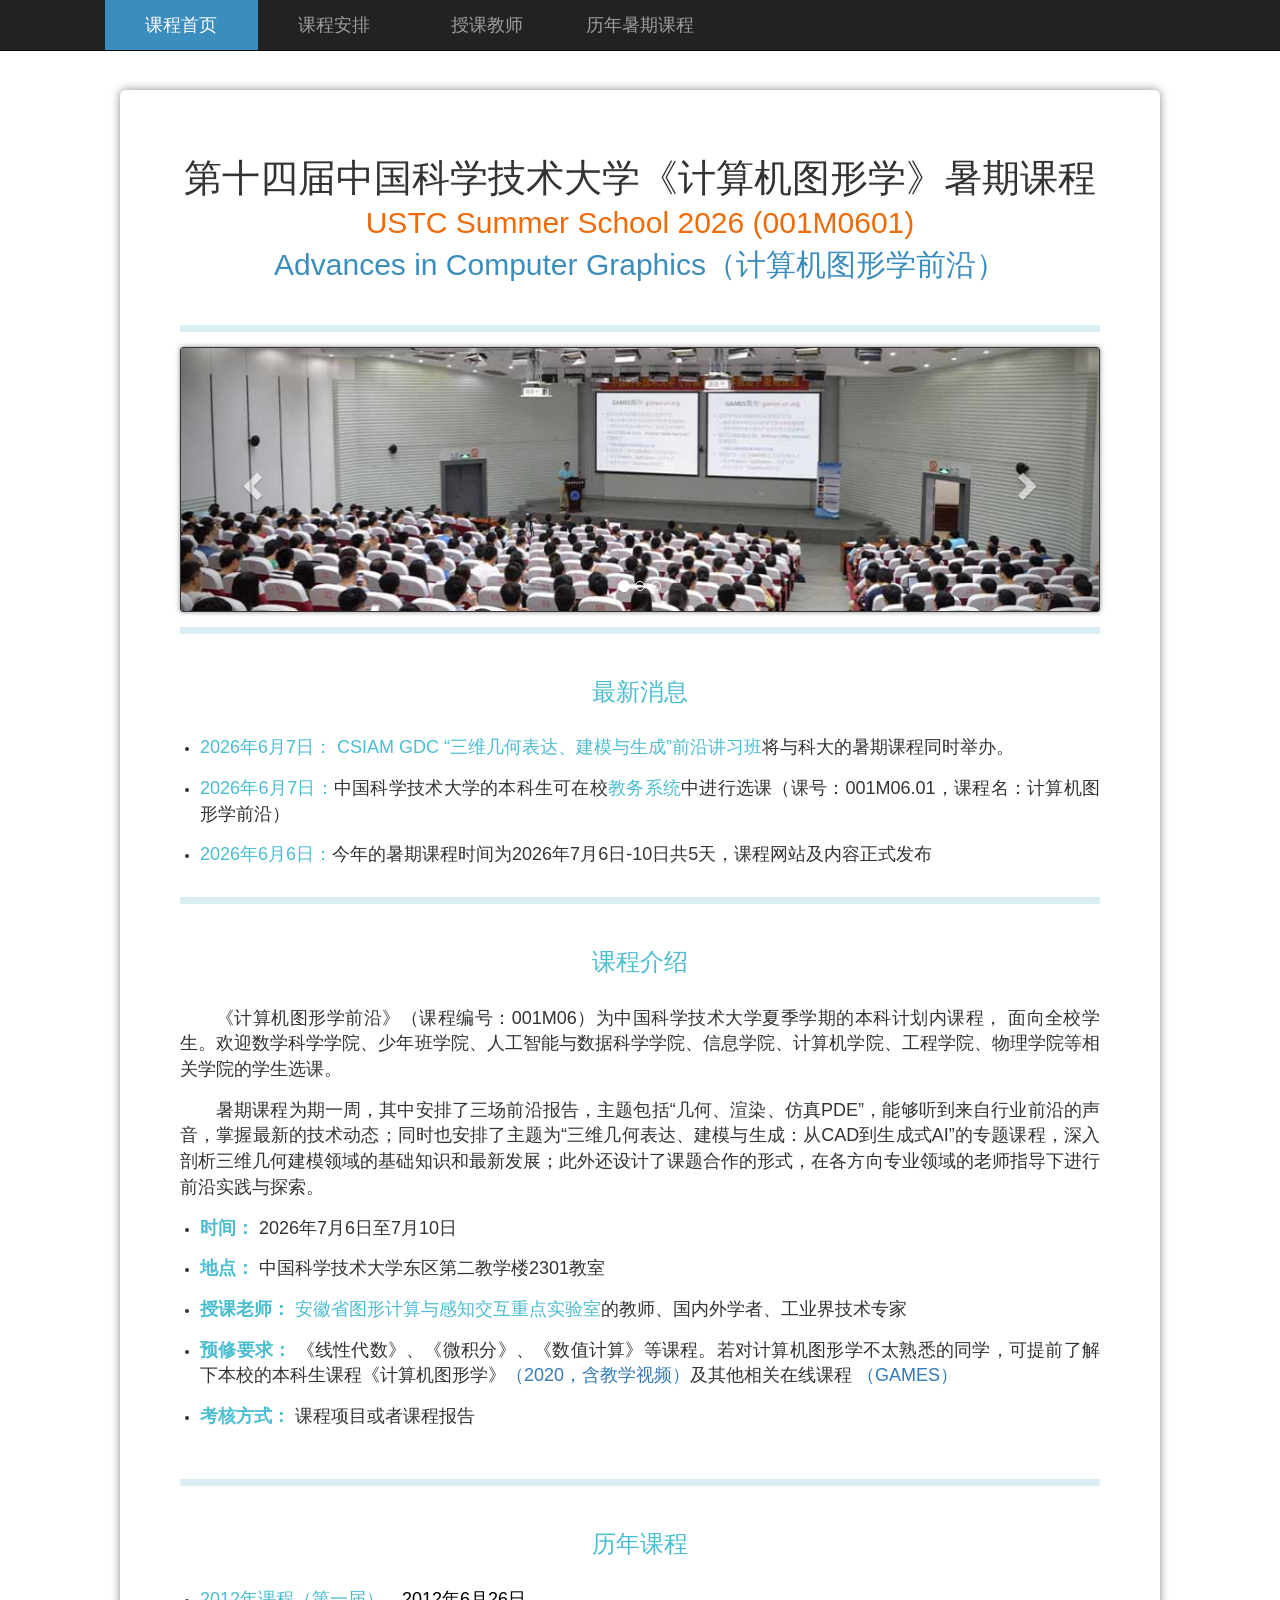
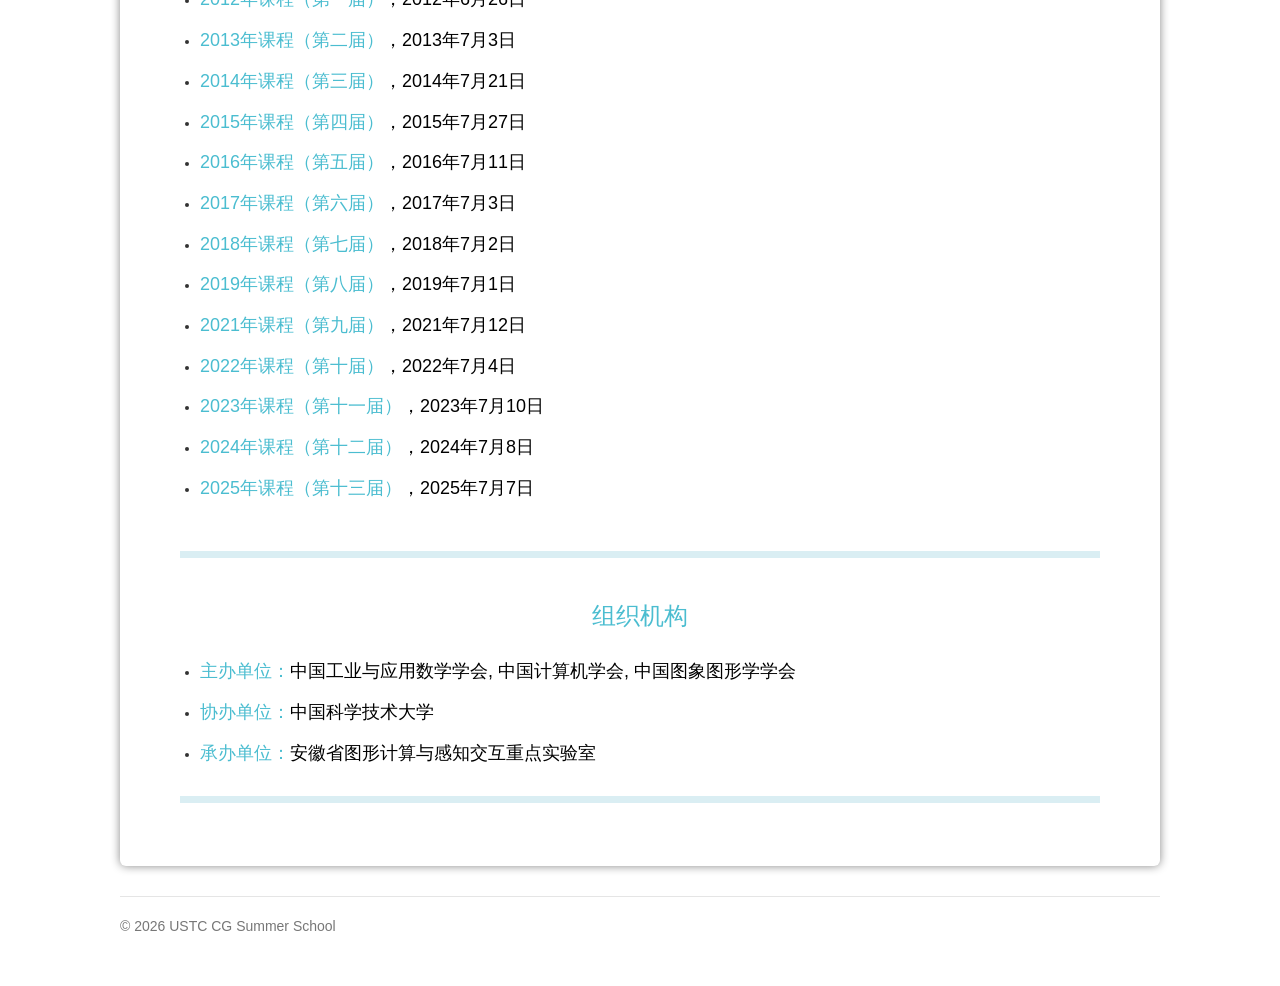
==== commit f3d00220: "updated" ====
--- a/index.html
+++ b/index.html
@@ -115,27 +115,27 @@
         <br>
         <ul style="text-align:left;padding-left:20px;">
 
-          <li>
+          <!-- <li>
             <p>
               <font style="color:#4bbdd0;font-weight:500;">2026年7月11日：</font>中国科学技术大学的选课的本科生的课程考核要求（<a
                 style="color:#4bbdd0;"
                 href="http://staff.ustc.edu.cn/~fuxm/course/SummerSchool_2026/download/FinalTest.docx">下载</a>），递交期限：
               2026年8月11日。
             </p>
-          </li>
-
-
-          <li>
+          </li> -->
+
+
+          <!-- <li>
             <p>
               <font style="color:#4bbdd0;font-weight:500;">2026年6月10日：</font>暑期课程新增两场晚间活动：职途探航之夜、研途启明之夜，详情见<a
                 href="./program.html" target="_blank">课程安排</a>。
             </p>
-          </li>
-          <li>
-            <p>
-              <font style="color:#4bbdd0;font-weight:500;">2026年6月8日：</font><a style="color:#4bbdd0;"
-                href="http://http://gcl.ustc.edu.cn/static/GRMG2026/index.html" target="_blank">
-                CSIAM GDC “三维几何表达、建模与生成”前沿讲习班</a>将与科大的暑期课程同时举办。科大的师生可通过线下（东区第二教学楼2301教室）或者线上腾讯会议的形式参加前沿讲习班。
+          </li> -->
+          <li>
+            <p>
+              <font style="color:#4bbdd0;font-weight:500;">2026年6月7日：</font><a style="color:#4bbdd0;"
+                href="http://gcl.ustc.edu.cn/static/GRMG2026/index.html" target="_blank">
+                CSIAM GDC “三维几何表达、建模与生成”前沿讲习班</a>将与科大的暑期课程同时举办。
             </p>
           </li>
           <li>
@@ -161,7 +161,6 @@
           面向全校学生。欢迎数学科学学院、少年班学院、人工智能与数据科学学院、信息学院、计算机学院、工程学院、物理学院等相关学院的学生选课。</p>
         <p style="text-indent:36px;">
           暑期课程为期一周，其中安排了三场前沿报告，主题包括“几何、渲染、仿真PDE”，能够听到来自行业前沿的声音，掌握最新的技术动态；同时也安排了主题为“三维几何表达、建模与生成：从CAD到生成式AI”的专题课程，深入剖析三维几何建模领域的基础知识和最新发展；此外还设计了课题合作的形式，在各方向专业领域的老师指导下进行前沿实践与探索。
-          五天的授课内容丰富且前沿，是了解几何设计与计算及计算机图形学前沿和未来方向的非常难得的机会。</p>
         <p></p>
         <p style="text-indent:36px;"></p>
         <ul style="text-align:left;padding-left:20px;">
@@ -198,7 +197,7 @@
           <li>
             <p>
               <font style="font-weight:bold;color:#4bbdd0;">考核方式：</font>
-              <font style="font-weight:500;">课题合作或者课程报告</font>
+              <font style="font-weight:500;">课程项目或者课程报告</font>
             </p>
           </li>
         </ul>
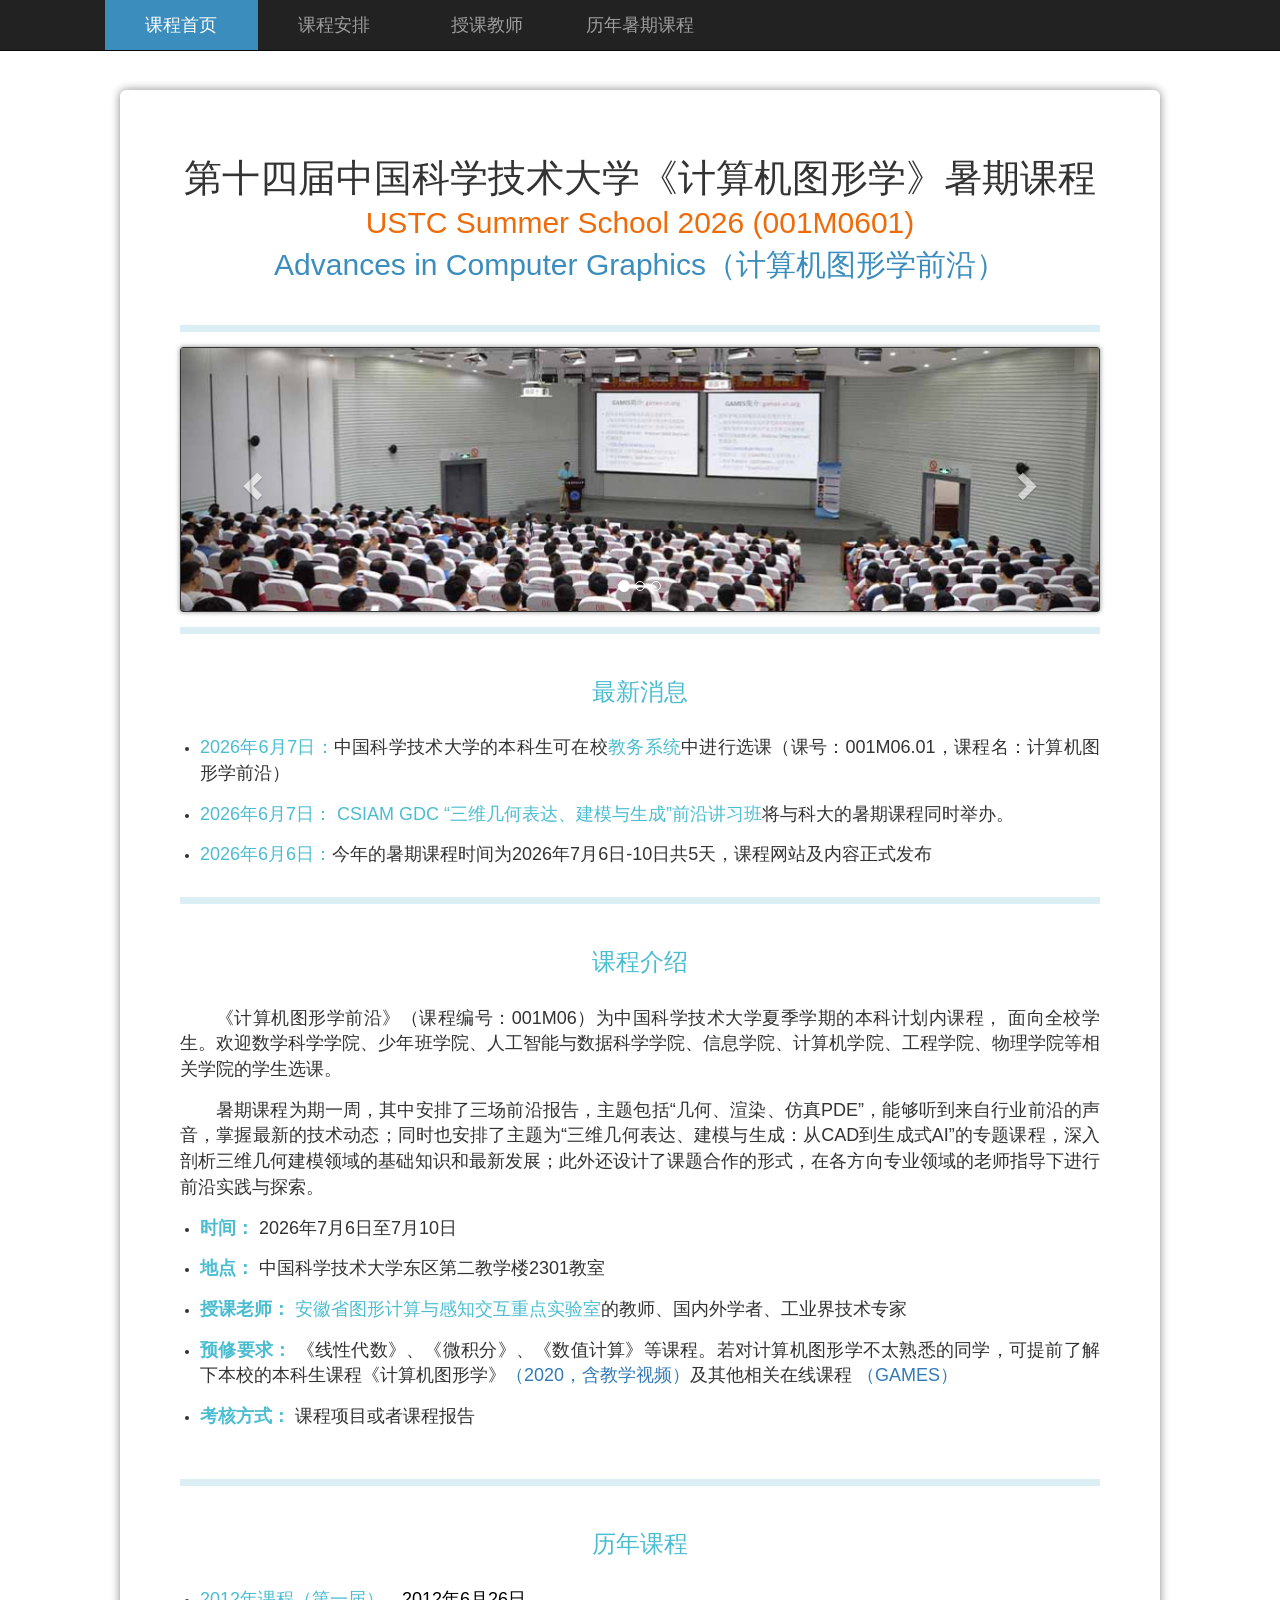
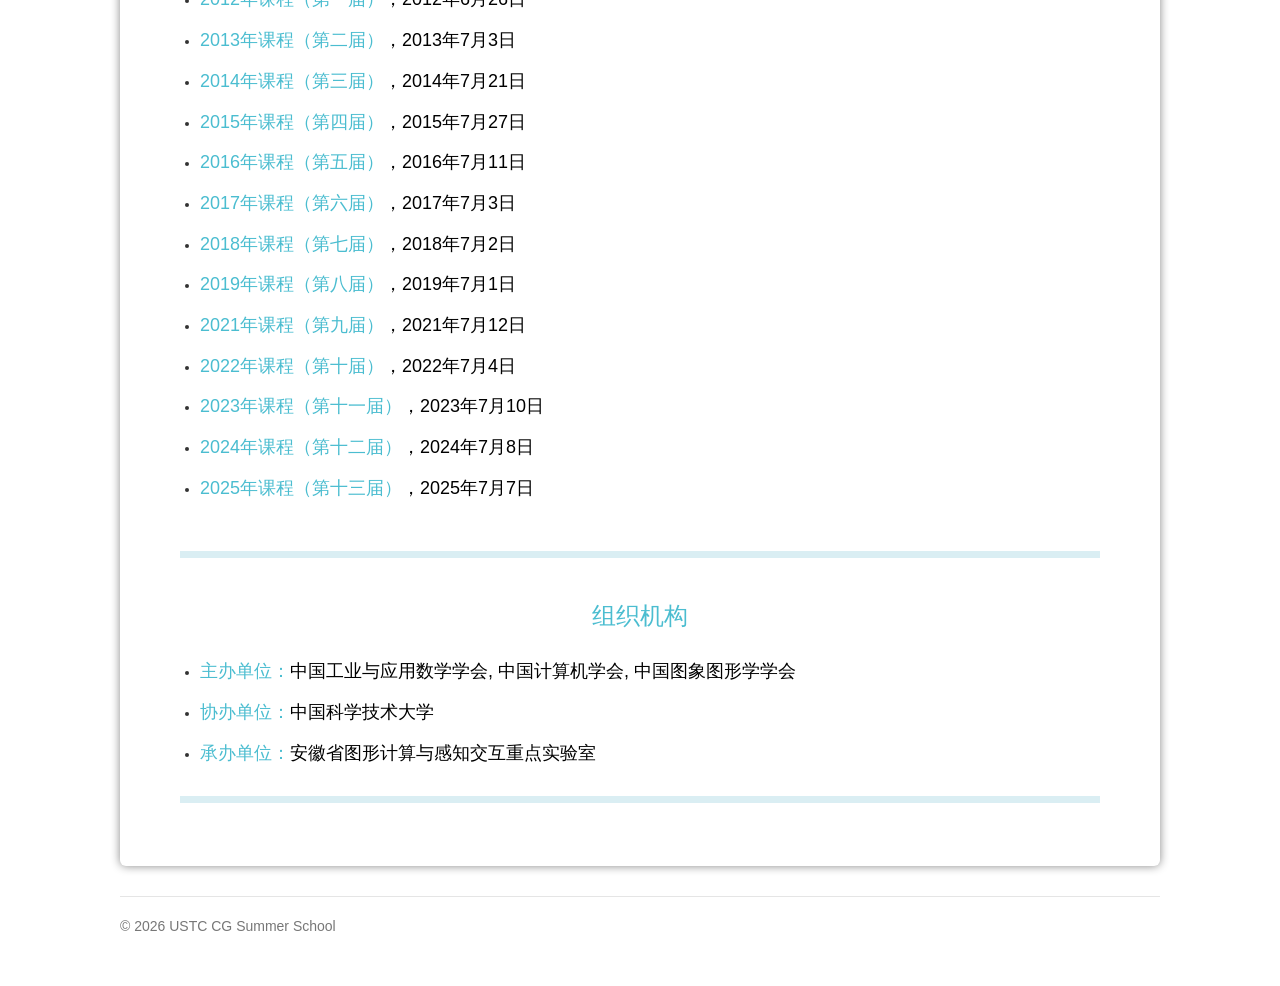
==== commit 5e522202: "Update index.html" ====
--- a/index.html
+++ b/index.html
@@ -133,18 +133,18 @@
           </li> -->
           <li>
             <p>
+              <font style="color:#4bbdd0;font-weight:500;">2026年6月7日：</font>中国科学技术大学的本科生可在校<a style="color:#4bbdd0;"
+                href="https://jw.ustc.edu.cn/login" target="_blank">教务系统</a>中进行选课（课号：001M06.01，课程名：计算机图形学前沿）
+            </p>
+          </li>
+
+          <li>
+            <p>
               <font style="color:#4bbdd0;font-weight:500;">2026年6月7日：</font><a style="color:#4bbdd0;"
                 href="http://gcl.ustc.edu.cn/static/GRMG2026/index.html" target="_blank">
                 CSIAM GDC “三维几何表达、建模与生成”前沿讲习班</a>将与科大的暑期课程同时举办。
             </p>
           </li>
-          <li>
-            <p>
-              <font style="color:#4bbdd0;font-weight:500;">2026年6月7日：</font>中国科学技术大学的本科生可在校<a style="color:#4bbdd0;"
-                href="https://jw.ustc.edu.cn/login" target="_blank">教务系统</a>中进行选课（课号：001M06.01，课程名：计算机图形学前沿）
-            </p>
-          </li>
-
 
           <li>
             <p>
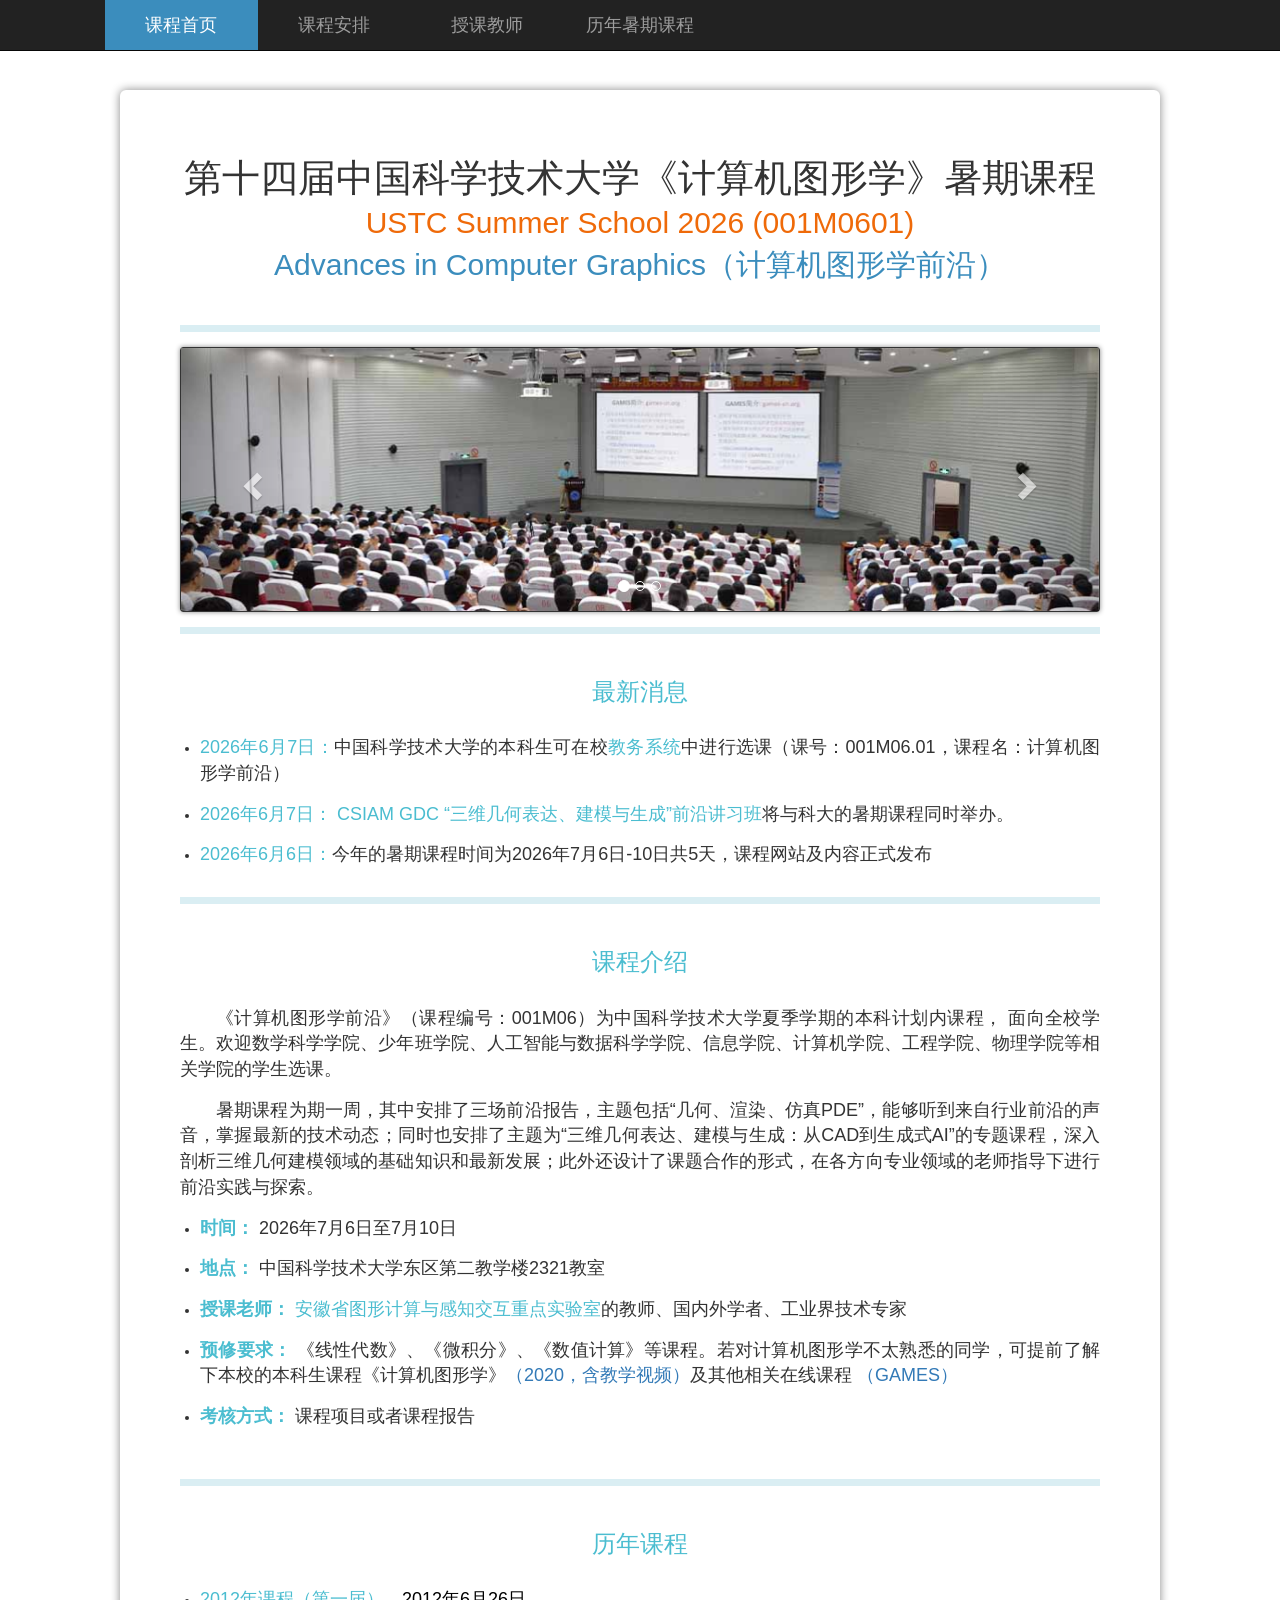
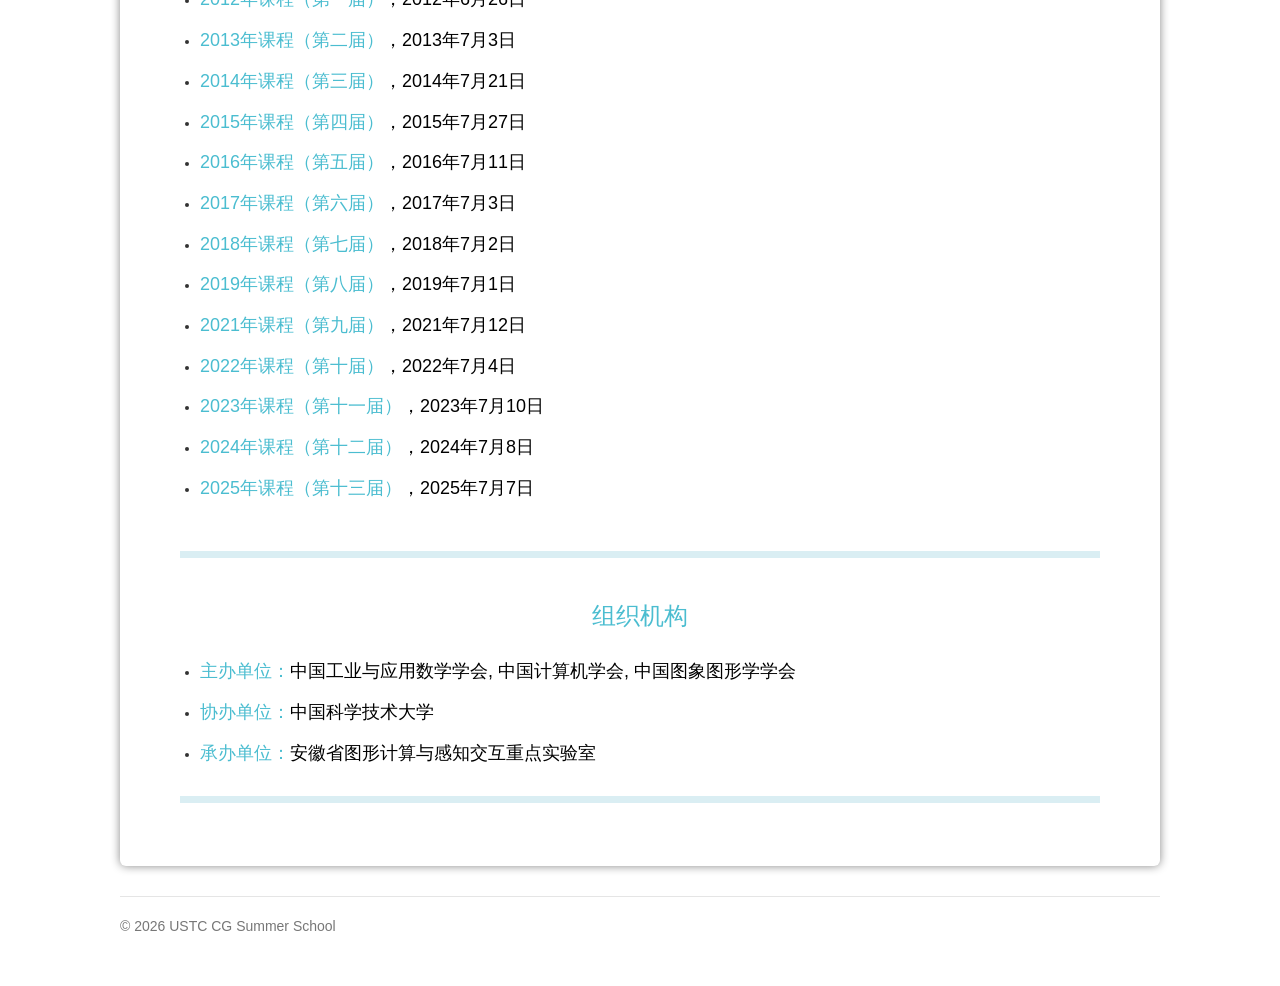
==== commit ee371dad: "updated" ====
--- a/index.html
+++ b/index.html
@@ -173,7 +173,7 @@
           <li>
             <p>
               <font style="font-weight:bold;color:#4bbdd0;">地点：</font>
-              <font style="font-weight:500;">中国科学技术大学东区第二教学楼2301教室</font>
+              <font style="font-weight:500;">中国科学技术大学东区第二教学楼2321教室</font>
             </p>
           </li>
           <li>
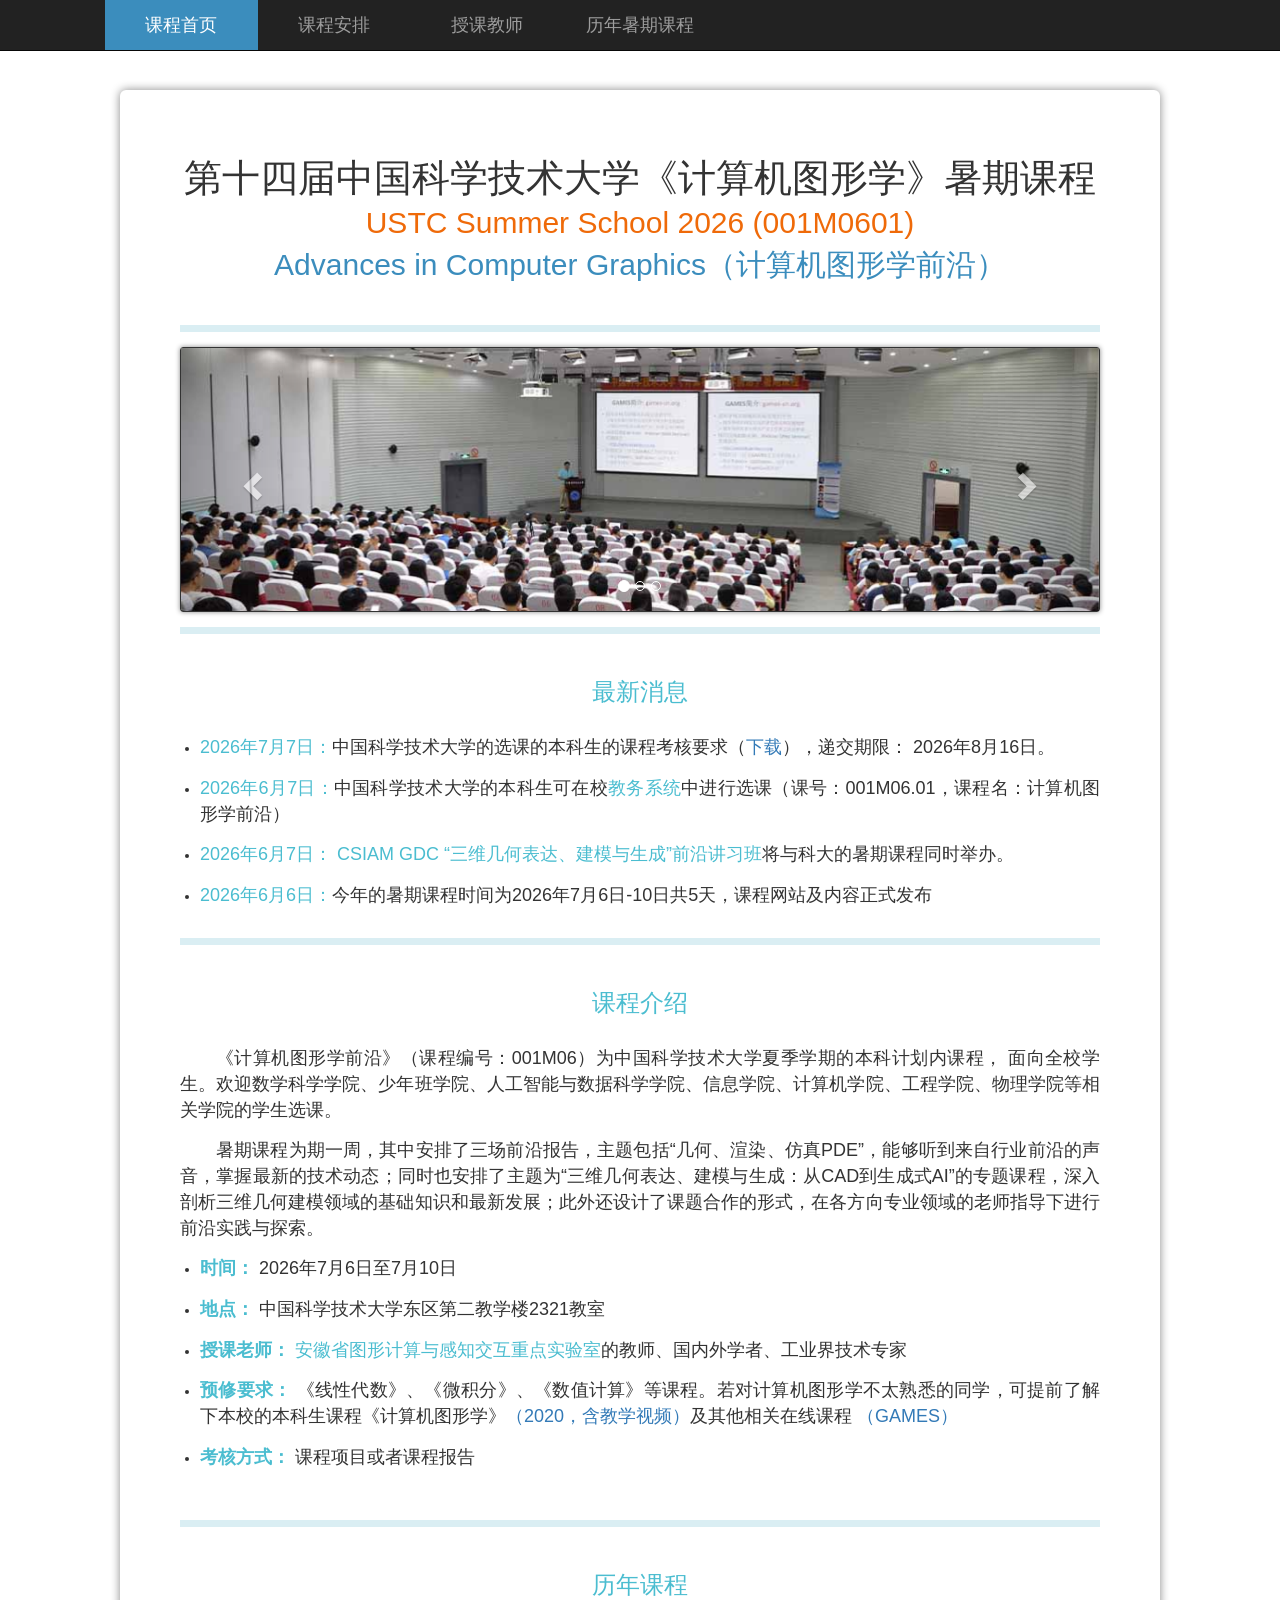
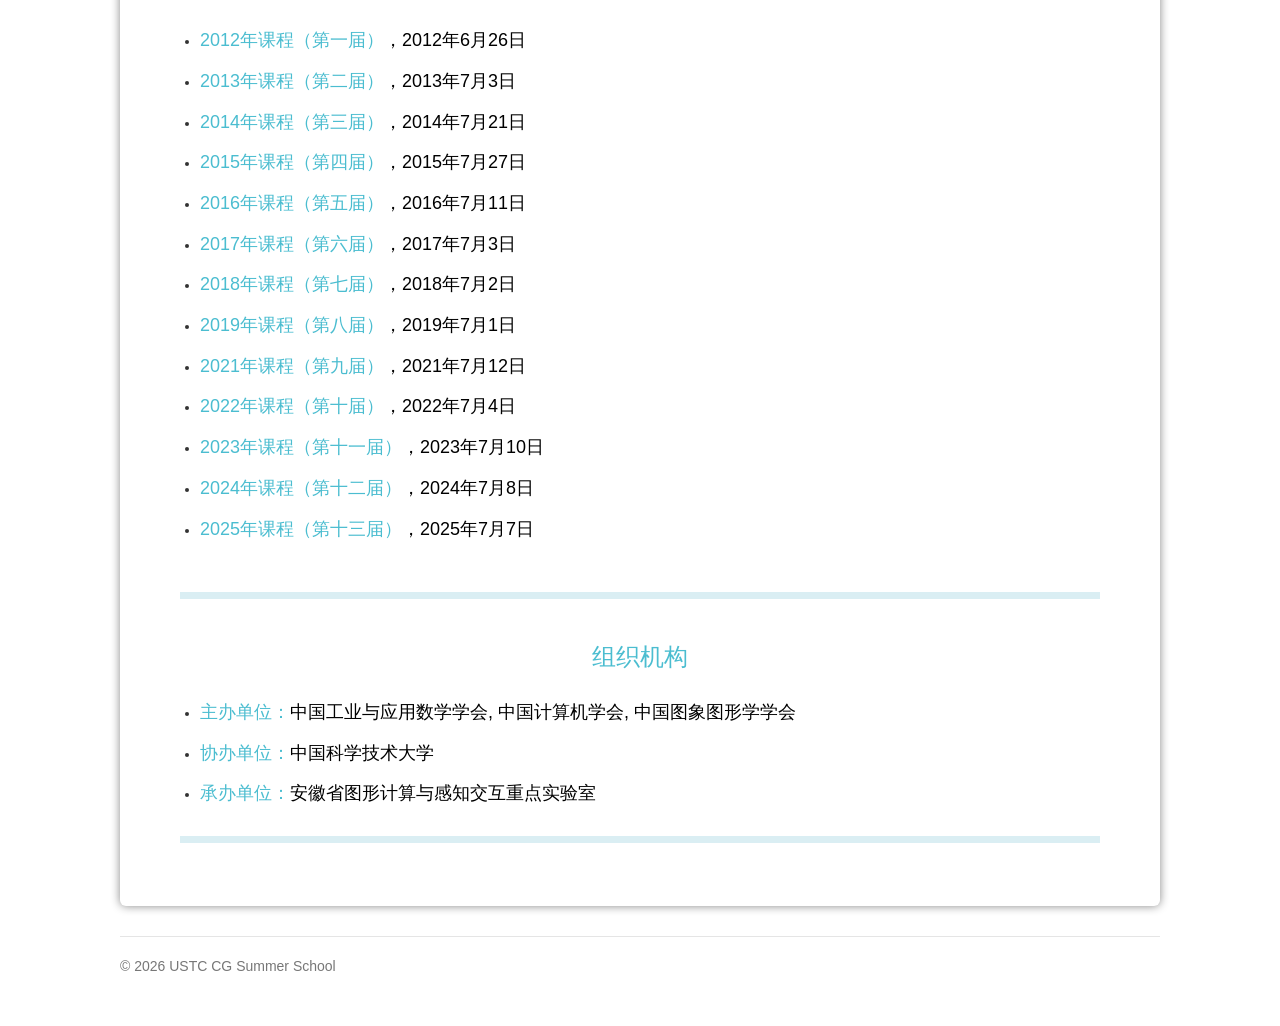
==== commit 8161efaf: "updated" ====
--- a/index.html
+++ b/index.html
@@ -114,23 +114,12 @@
         <h4 style="color:#4bbdd0;">最新消息</h4>
         <br>
         <ul style="text-align:left;padding-left:20px;">
-
-          <!-- <li>
-            <p>
-              <font style="color:#4bbdd0;font-weight:500;">2026年7月11日：</font>中国科学技术大学的选课的本科生的课程考核要求（<a
-                style="color:#4bbdd0;"
-                href="http://staff.ustc.edu.cn/~fuxm/course/SummerSchool_2026/download/FinalTest.docx">下载</a>），递交期限：
-              2026年8月11日。
-            </p>
-          </li> -->
-
-
-          <!-- <li>
-            <p>
-              <font style="color:#4bbdd0;font-weight:500;">2026年6月10日：</font>暑期课程新增两场晚间活动：职途探航之夜、研途启明之夜，详情见<a
-                href="./program.html" target="_blank">课程安排</a>。
-            </p>
-          </li> -->
+          <li>
+            <p>
+              <font style="color:#4bbdd0;font-weight:500;">2026年7月7日：</font>中国科学技术大学的选课的本科生的课程考核要求（<a
+                href="./download_files/FinalTest-2026.docx" target="_blank">下载</a>），递交期限： 2026年8月16日。
+            </p>
+          </li>
           <li>
             <p>
               <font style="color:#4bbdd0;font-weight:500;">2026年6月7日：</font>中国科学技术大学的本科生可在校<a style="color:#4bbdd0;"
